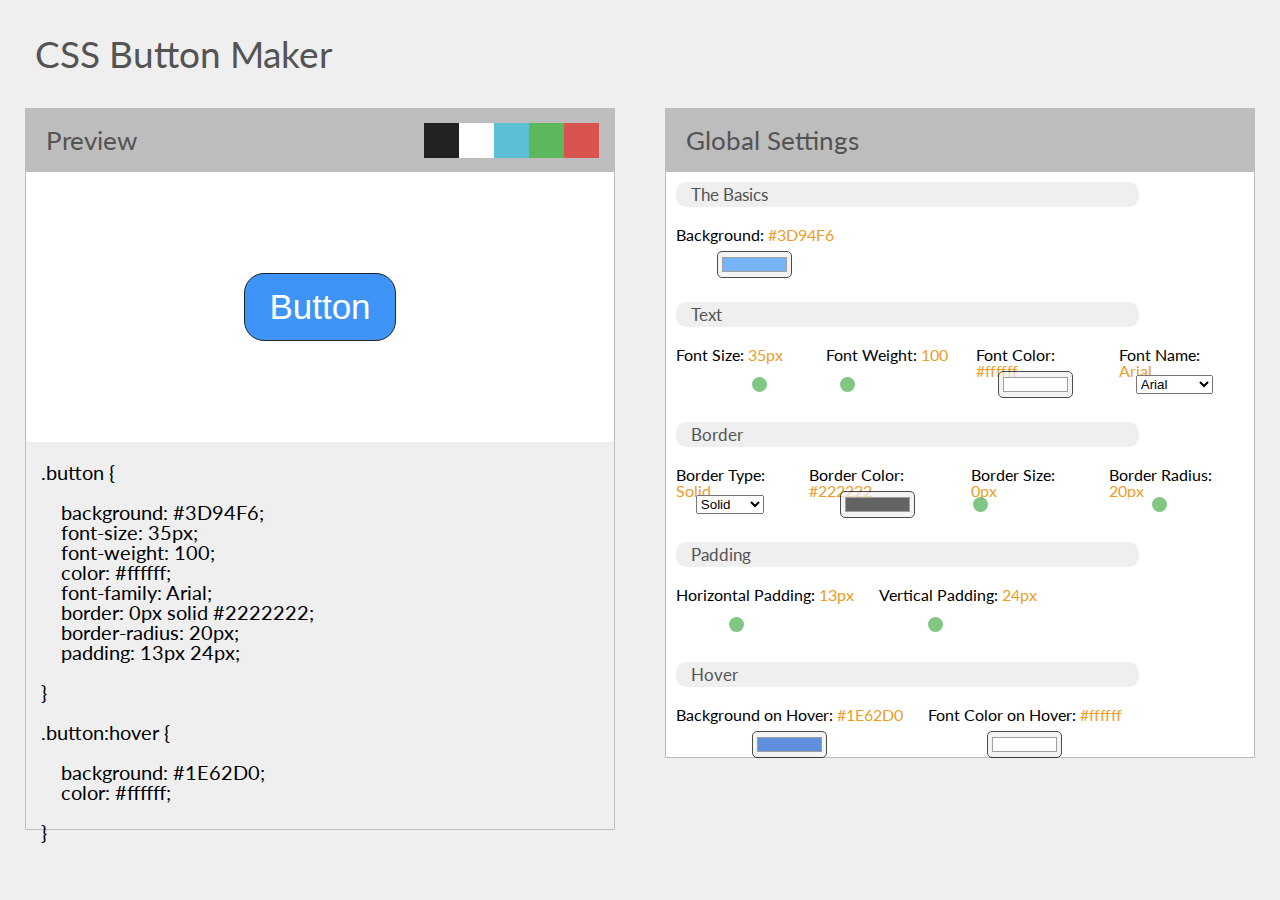
==== index.html @ 44beaee7 "Commit message" ====
<!DOCTYPE html>
<html>

<head>
    <meta charset="utf-8" />
    <meta http-equiv="X-UA-Compatible" content="IE=edge">
    <title>Page Title</title>
    <meta name="viewport" content="width=device-width, initial-scale=1">
    <link href="https://fonts.googleapis.com/css?family=Lato" rel="stylesheet">
    <link rel="stylesheet" type="text/css" media="screen" href="style.css" />
    <script src="main.js"></script>
</head>

<body>
    <div class="container">
        <div class="menu_box">
            <span class="menu_box__title">CSS Button Maker</span>
        </div>
        <div class="preview_box">
            <div class="title_block">
                <span class="title_block__text">Preview</span>
                <div class="title_block__bgcolor">
                    <div class="block_black bgc" id="black"></div>
                    <div class="block_white bgc" id="white"></div>
                    <div class="block_blue bgc" id="blue"></div>
                    <div class="block_green bgc" id="green"></div>
                    <div class="block_orange bgc" id="orange"></div>
                    <div class="block_red bgc" id="red"></div>
                </div>
            </div>
            <div class="show_block">
                <button class="button">Button</button>
            </div>
            <pre id="generate_css">
                <code>
.button {

    background: <span class="bg">#3D94F6;</span>
    font-size: <span class="fnts">35px;</span>
    font-weight: <span class="fntw">100;</span>
    color: <span class="fntc">#ffffff;</span>
    font-family: <span class="fntn">Arial;</span>
    border: <span class="brds">0px </span><span class="brdt">solid </span><span class="brdc">#2222222;</span>
    border-radius: <span class="brdr">20px;</span>
    padding: <span class="pdngh">13px </span><span class="pdngv">24px;</span>

}

.button:hover {

    background: <span class="bgh">#1E62D0;</span>
    color: <span class="fntch">#ffffff;</span>

}
                </code>
            </pre>
        </div>
        <div class="settings_box">
            <div class="title_block">
                <span class="title_block__text">Global Settings</span>
            </div>
            <div class="settings_block">
                <div class="settings_block__container">
                    <div class="settings_block__title"><span>The Basics</span></div>
                    <div class="settings_block__settings">
                        <div class="settings_withTitle">
                            <div class="withTitle_title">Background: <span class="titleGold">#3D94F6</span></div>
                            <div class="withTitle_element">
                                <input type="color" class="sliderColor pin" value="#3D94F6" id="background"
                                    autocomplete=off>
                            </div>
                        </div>
                    </div>
                </div>
                <div class="settings_block__container">
                    <div class="settings_block__title"><span>Text</span></div>
                    <div class="settings_block__settings">
                        <div class="settings_withTitle">
                            <div class="withTitle_title">Font Size: <span class="titleGold">35px</span></div>
                            <div class="withTitle_element">
                                <input type="range" class="slider pin" value="35" min="0" max="50" id="fontSize"
                                    autocomplete=off>
                            </div>
                        </div>
                        <div class="settings_withTitle">
                            <div class="withTitle_title">Font Weight: <span class="titleGold">100</span></div>
                            <div class="withTitle_element">
                                <input type="range" class="slider pin" value="100" min="0" max="900" step="100" id="fontWeight"
                                    autocomplete=off>
                            </div>
                        </div>
                        <div class="settings_withTitle">
                            <div class="withTitle_title">Font Color: <span class="titleGold">#ffffff</span></div>
                            <div class="withTitle_element">
                                <input type="color" class="sliderColor pin" value="#ffffff" id="fontColor" autocomplete=off>
                            </div>
                        </div>
                        <div class="settings_withTitle">
                            <div class="withTitle_title">Font Name: <span class="titleGold">Arial</span></div>
                            <div class="withTitle_element">
                                <select class="pin" id="fontName" autocomplete=off>
                                    <option value="arial">Arial</option>
                                    <option value="helvetiva">Helvetiva</option>
                                    <option value="cursive">cursive</option>
                                </select>
                            </div>
                        </div>
                    </div>
                </div>
                <div class="settings_block__container">
                    <div class="settings_block__title"><span>Border</span></div>
                    <div class="settings_block__settings">
                        <div class="settings_withTitle">
                            <div class="withTitle_title">Border Type: <span class="titleGold">Solid</span></div>
                            <div class="withTitle_element">
                                <select class="pin" id="borderType" autocomplete=off>
                                    <option value="solid">Solid</option>
                                    <option value="dotted">Dotted</option>
                                    <option value="dashed">Dashed</option>
                                    <option value="none">None</option>
                                </select>
                            </div>
                        </div>
                        <div class="settings_withTitle">
                            <div class="withTitle_title">Border Color: <span class="titleGold">#222222</span></div>
                            <div class="withTitle_element">
                                <input type="color" class="sliderColor pin" value="#222222" id="borderColor"
                                    autocomplete=off>
                            </div>
                        </div>
                        <div class="settings_withTitle">
                            <div class="withTitle_title">Border Size: <span class="titleGold">0px</span></div>
                            <div class="withTitle_element">
                                <input type="range" class="slider pin" value="0" min="0" max="20" id="borderSize"
                                    autocomplete=off>
                            </div>
                        </div>
                        <div class="settings_withTitle">
                            <div class="withTitle_title">Border Radius: <span class="titleGold">20px</span></div>
                            <div class="withTitle_element">
                                <input type="range" class="slider pin" value="20" min="0" max="50" id="borderRadius"
                                    autocomplete=off>
                            </div>
                        </div>
                    </div>
                </div>
                <div class="settings_block__container">
                    <div class="settings_block__title"><span>Padding</span></div>
                    <div class="settings_block__settings">
                        <div class="settings_withTitle">
                            <div class="withTitle_title">Horizontal Padding: <span class="titleGold">13px</span></div>
                            <div class="withTitle_element">
                                <input type="range" class="slider pin" value="13" min="0" max="40" id="horizontalPadding"
                                    autocomplete=off>
                            </div>
                        </div>
                        <div class="settings_withTitle">
                            <div class="withTitle_title">Vertical Padding: <span class="titleGold">24px</span></div>
                            <div class="withTitle_element">
                                <input type="range" class="slider pin" value="24" min="0" max="70" id="verticalPadding"
                                    autocomplete=off>
                            </div>
                        </div>
                    </div>
                </div>
                <div class="settings_block__container">
                    <div class="settings_block__title"><span>Hover</span></div>
                    <div class="settings_block__settings">
                        <div class="settings_withTitle">
                            <div class="withTitle_title">Background on Hover: <span class="titleGold">#1E62D0</span></div>
                            <div class="withTitle_element">
                                <input type="color" class="sliderColor pin" value="#1E62D0" id="backgroundColorHover"
                                    autocomplete=off>
                            </div>
                        </div>
                        <div class="settings_withTitle">
                            <div class="withTitle_title">Font Color on Hover: <span class="titleGold">#ffffff</span></div>
                            <div class="withTitle_element">
                                <input type="color" class="sliderColor pin" value="#ffffff" id="fontColorHover"
                                    autocomplete=off>
                            </div>
                        </div>
                    </div>
                </div>
            </div>
        </div>
</body>

</html>
---- style.css ----
html,
body,
div,
span,
applet,
object,
iframe,
h1,
h2,
h3,
h4,
h5,
h6,
p,
blockquote,
pre,
a,
abbr,
acronym,
address,
big,
cite,
code,
del,
dfn,
em,
img,
ins,
kbd,
q,
s,
samp,
small,
strike,
strong,
sub,
sup,
tt,
var,
b,
u,
i,
center,
dl,
dt,
dd,
ol,
ul,
li,
fieldset,
form,
label,
legend,
table,
caption,
tbody,
tfoot,
thead,
tr,
th,
td,
article,
aside,
canvas,
details,
embed,
figure,
figcaption,
footer,
header,
hgroup,
menu,
nav,
output,
ruby,
section,
summary,
time,
mark,
audio,
video {
  margin: 0;
  padding: 0;
  border: 0;
  font-size: 100%;
  font: inherit;
  vertical-align: baseline;
}

/* HTML5 display-role reset for older browsers */
article,
aside,
details,
figcaption,
figure,
footer,
header,
hgroup,
menu,
nav,
section {
  display: block;
}

body {
  line-height: 1;
}

ol,
ul {
  list-style: none;
}

blockquote,
q {
  quotes: none;
}

blockquote:before, blockquote:after {
  content: "";
  content: none;
}

q:before, q:after {
  content: "";
  content: none;
}

table {
  border-collapse: collapse;
  border-spacing: 0;
}

/*** Parameters ***/
/* ROOT VALUES */
:root {
  /* BACKGROUND */
  --btn_maker__backgroundColor: #3D94F6;
  /* FONT */
  --btn_maker__fontFamily: Arial;
  --btn_maker__fontColor: #ffffff;
  --btn_maker__fontSize: 35px;
  --btn_maker__fontWeight: 100;
  /* BORDER */
  --btn_maker__borderType: solid;
  --btn_maker__borderColor: #222222;
  --btn_maker__borderSize: 1px;
  --btn_maker__borderRadius: 20px;
  /* PADDING */
  --btn_maker__horizontalPadding: 13px;
  --btn_maker__verticalPadding: 24px;
  /* HOVER */
  --btn_maker__backgroundColorHover: #1E62D0;
  --btn_maker__fontColorHover: #ffffff;
}

/* VARIABLES */
/* BUTTON MAKER */
.button {
  background-color: var(--btn_maker__backgroundColor);
  font-family: var(--btn_maker__fontFamily);
  font-size: var(--btn_maker__fontSize);
  color: var(--btn_maker__fontColor);
  font-weight: var(--btn_maker__fontWeight);
  border: var(--btn_maker__borderSize) var(--btn_maker__borderType) var(--btn_maker__borderColor);
  border-radius: var(--btn_maker__borderRadius);
  padding: var(--btn_maker__horizontalPadding) var(--btn_maker__verticalPadding);
}

.button:hover {
  background-color: var(--btn_maker__backgroundColorHover);
  color: var(--btn_maker__fontColorHover);
  cursor: pointer;
}

/*** Parameters ***/
body {
  font-family: "Lato", sans-serif;
  background-color: #efefef;
}

.container {
  width: 100%;
  display: flex;
  flex-wrap: wrap;
  justify-content: space-around;
}
.container .menu_box {
  width: 100%;
  height: 12vh;
  display: flex;
  align-items: center;
}
.container .menu_box .menu_box__title {
  margin-left: 35px;
  font-size: 2.3rem;
  color: #545454;
}
.container .preview_box {
  width: 46%;
  height: 80vh;
  border: 1px solid #bdbdbd;
}
.container .preview_box .title_block .title_block__bgcolor {
  display: flex;
  background-color: gray;
  margin-right: 15px;
}
.container .preview_box .title_block .title_block__bgcolor .block_black {
  background-color: #222222;
  width: 35px;
  height: 35px;
  transition: 0.3s;
}
.container .preview_box .title_block .title_block__bgcolor .block_black:hover {
  background-color: #090909;
  cursor: pointer;
  transform: scale(1.1);
}
.container .preview_box .title_block .title_block__bgcolor .block_white {
  background-color: #ffffff;
  width: 35px;
  height: 35px;
  transition: 0.3s;
}
.container .preview_box .title_block .title_block__bgcolor .block_white:hover {
  background-color: #e6e6e6;
  cursor: pointer;
  transform: scale(1.1);
}
.container .preview_box .title_block .title_block__bgcolor .block_blue {
  background-color: #5bc0d5;
  width: 35px;
  height: 35px;
  transition: 0.3s;
}
.container .preview_box .title_block .title_block__bgcolor .block_blue:hover {
  background-color: #34b0c9;
  cursor: pointer;
  transform: scale(1.1);
}
.container .preview_box .title_block .title_block__bgcolor .block_green {
  background-color: #5cb85c;
  width: 35px;
  height: 35px;
  transition: 0.3s;
}
.container .preview_box .title_block .title_block__bgcolor .block_green:hover {
  background-color: #449d44;
  cursor: pointer;
  transform: scale(1.1);
}
.container .preview_box .title_block .title_block__bgcolor .block_yellow {
  background-color: #ed9c28;
  width: 35px;
  height: 35px;
  transition: 0.3s;
}
.container .preview_box .title_block .title_block__bgcolor .block_yellow:hover {
  background-color: #d18211;
  cursor: pointer;
  transform: scale(1.1);
}
.container .preview_box .title_block .title_block__bgcolor .block_red {
  background-color: #d9534f;
  width: 35px;
  height: 35px;
  transition: 0.3s;
}
.container .preview_box .title_block .title_block__bgcolor .block_red:hover {
  background-color: #c9302c;
  cursor: pointer;
  transform: scale(1.1);
}
.container .preview_box .show_block {
  width: 100%;
  height: 30vh;
  background-color: #ffffff;
  display: flex;
  align-items: center;
  justify-content: center;
}
.container .preview_box pre {
  width: 100%;
  height: 43vh;
  font-size: 20px;
  margin-left: 15px;
}
.container .settings_box {
  width: 46%;
  height: 72vh;
  border: 1px solid #bdbdbd;
  background-color: white;
}
.container .settings_box .settings_block {
  width: 100%;
  display: flex;
  flex-wrap: wrap;
}
.container .settings_box .settings_block .settings_block__container {
  width: 100%;
  display: flex;
  justify-content: center;
  align-items: flex-start;
  flex-wrap: wrap;
  flex-direction: column;
  margin-left: 10px;
  margin-bottom: 15px;
}
.container .settings_box .settings_block .settings_block__container .settings_block__title {
  width: 80%;
  height: 25px;
  text-align: left;
  background: #efefef;
  font-size: 17px;
  margin: 10px 0 20px 0;
  color: #545454;
  border-radius: 10px;
  display: flex;
  align-items: center;
}
.container .settings_box .settings_block .settings_block__container .settings_block__title span {
  margin-left: 15px;
}
.container .settings_box .settings_block .settings_block__container .settings_block__settings {
  display: flex;
}
.container .settings_box .settings_block .settings_block__container .settings_block__settings .settings_withTitle {
  height: 50px;
  margin-right: 25px;
}
.container .settings_box .settings_block .settings_block__container .settings_block__settings .settings_withTitle .withTitle_title {
  height: 50%;
  width: 100%;
  text-align: left;
}
.container .settings_box .settings_block .settings_block__container .settings_block__settings .settings_withTitle .withTitle_title .titleGold {
  color: #ed9c28;
}
.container .settings_box .settings_block .settings_block__container .settings_block__settings .settings_withTitle .withTitle_element {
  height: 50%;
  width: 100%;
  display: flex;
  text-align: left;
  justify-items: flex-end;
  align-items: center;
}
.container .settings_box .settings_block .settings_block__container:last-child {
  border: none;
}

.title_block {
  height: 7vh;
  background-color: #bdbdbd;
  display: flex;
  align-items: center;
  justify-content: space-between;
}
.title_block .title_block__text {
  color: #545454;
  font-size: 1.6rem;
  margin-left: 20px;
}

.slider, .sliderColor {
  -webkit-appearance: none;
  border-radius: 5px;
  outline: none;
  opacity: 0.7;
  width: 100%;
  -webkit-transition: 0.2s;
  transition: opacity 0.2s;
}

.slider::-webkit-slider-thumb, .sliderColor::-webkit-slider-thumb {
  -webkit-appearance: none;
  appearance: none;
  width: 15px;
  height: 15px;
  border-radius: 50%;
  background: #4CAF50;
  cursor: pointer;
}

.slider::-moz-range-thumb, .sliderColor::-moz-range-thumb {
  width: 20px;
  height: 20px;
  border-radius: 50%;
  background: #4CAF50;
  cursor: pointer;
}

input[type=range]::-moz-focus-outer {
  border: 0;
}

.sliderColor {
  width: 75px;
  margin: 0 auto;
}

select {
  margin: 0 auto;
}

textarea {
  position: absolute;
  left: -100%;
}

/*# sourceMappingURL=style.css.map */
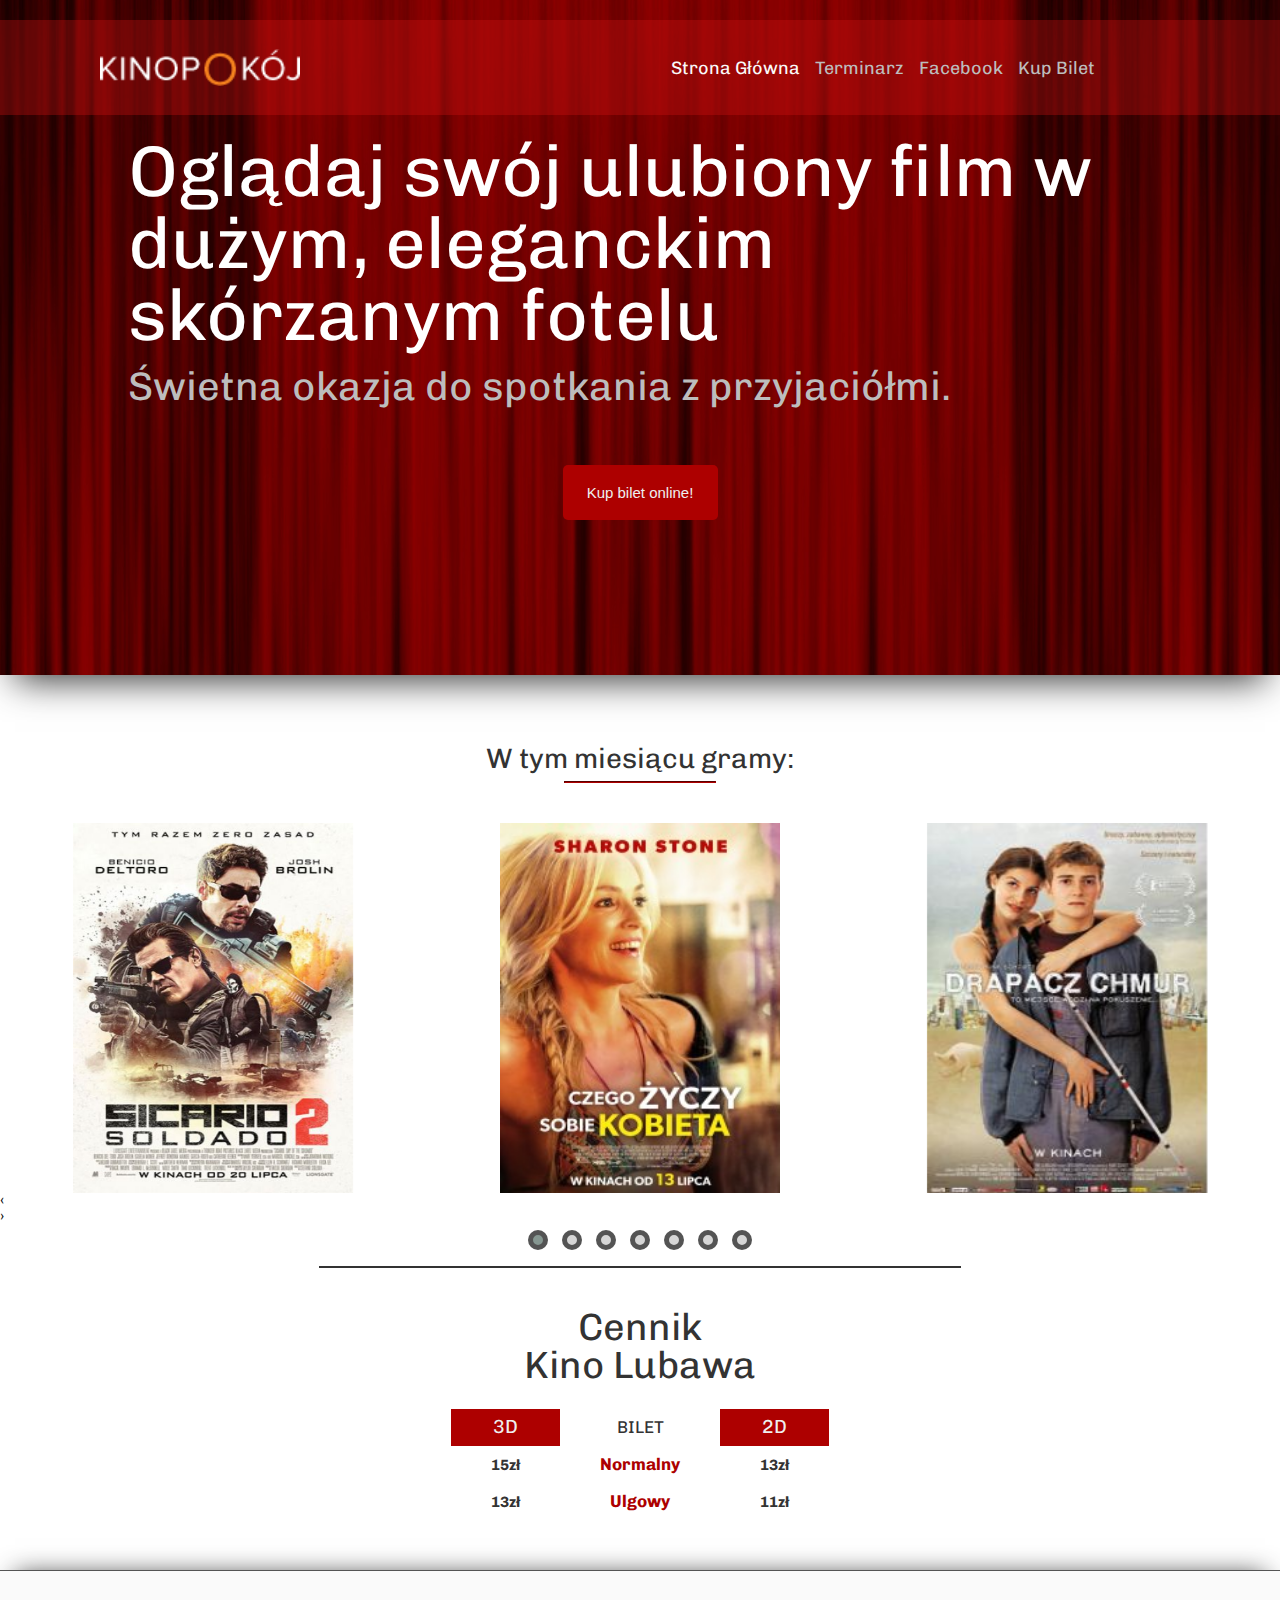
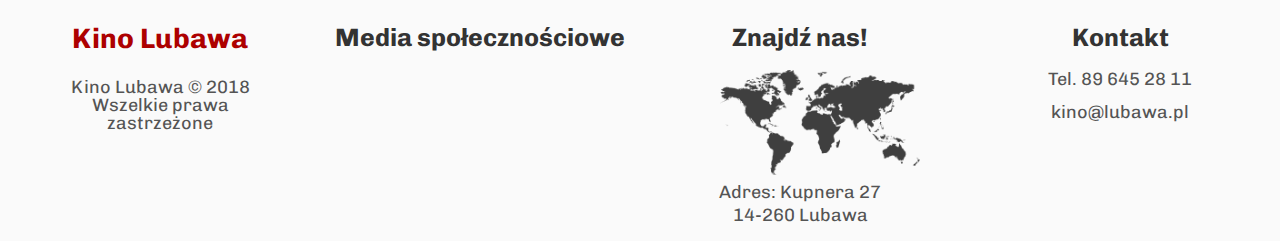
==== commit f62b3dc2: "Message" ====
--- a/index.html
+++ b/index.html
@@ -4,186 +4,120 @@
 <head>
     <meta charset="utf-8" />
     <meta http-equiv="X-UA-Compatible" content="IE=edge">
-    <title>Page Title</title>
+    <title>Kino Lubawa</title>
     <meta name="viewport" content="width=device-width, initial-scale=1">
-    <link href="https://fonts.googleapis.com/css?family=Lato" rel="stylesheet">
     <link rel="stylesheet" type="text/css" media="screen" href="style.css" />
-    <script src="main.js"></script>
+    <link rel="stylesheet" href="https://use.fontawesome.com/releases/v5.2.0/css/all.css" integrity="sha384-hWVjflwFxL6sNzntih27bfxkr27PmbbK/iSvJ+a4+0owXq79v+lsFkW54bOGbiDQ"
+        crossorigin="anonymous">
+    <link href="https://fonts.googleapis.com/css?family=Chivo" rel="stylesheet">
+    <link rel="stylesheet" href="css/owl.carousel.css">
+    <link rel="stylesheet" href="css/owl.theme.default.css">
 </head>
 
 <body>
-    <div class="container">
-        <div class="menu_box">
-            <span class="menu_box__title">CSS Button Maker</span>
-        </div>
-        <div class="preview_box">
-            <div class="title_block">
-                <span class="title_block__text">Preview</span>
-                <div class="title_block__bgcolor">
-                    <div class="block_black bgc" id="black"></div>
-                    <div class="block_white bgc" id="white"></div>
-                    <div class="block_blue bgc" id="blue"></div>
-                    <div class="block_green bgc" id="green"></div>
-                    <div class="block_orange bgc" id="orange"></div>
-                    <div class="block_red bgc" id="red"></div>
-                </div>
-            </div>
-            <div class="show_block">
-                <button class="button">Button</button>
-            </div>
-            <pre id="generate_css">
-                <code>
-.button {
-
-    background: <span class="bg">#3D94F6;</span>
-    font-size: <span class="fnts">35px;</span>
-    font-weight: <span class="fntw">100;</span>
-    color: <span class="fntc">#ffffff;</span>
-    font-family: <span class="fntn">Arial;</span>
-    border: <span class="brds">0px </span><span class="brdt">solid </span><span class="brdc">#2222222;</span>
-    border-radius: <span class="brdr">20px;</span>
-    padding: <span class="pdngh">13px </span><span class="pdngv">24px;</span>
-
-}
-
-.button:hover {
-
-    background: <span class="bgh">#1E62D0;</span>
-    color: <span class="fntch">#ffffff;</span>
-
-}
-                </code>
-            </pre>
-        </div>
-        <div class="settings_box">
-            <div class="title_block">
-                <span class="title_block__text">Global Settings</span>
-            </div>
-            <div class="settings_block">
-                <div class="settings_block__container">
-                    <div class="settings_block__title"><span>The Basics</span></div>
-                    <div class="settings_block__settings">
-                        <div class="settings_withTitle">
-                            <div class="withTitle_title">Background: <span class="titleGold">#3D94F6</span></div>
-                            <div class="withTitle_element">
-                                <input type="color" class="sliderColor pin" value="#3D94F6" id="background"
-                                    autocomplete=off>
-                            </div>
-                        </div>
-                    </div>
-                </div>
-                <div class="settings_block__container">
-                    <div class="settings_block__title"><span>Text</span></div>
-                    <div class="settings_block__settings">
-                        <div class="settings_withTitle">
-                            <div class="withTitle_title">Font Size: <span class="titleGold">35px</span></div>
-                            <div class="withTitle_element">
-                                <input type="range" class="slider pin" value="35" min="0" max="50" id="fontSize"
-                                    autocomplete=off>
-                            </div>
-                        </div>
-                        <div class="settings_withTitle">
-                            <div class="withTitle_title">Font Weight: <span class="titleGold">100</span></div>
-                            <div class="withTitle_element">
-                                <input type="range" class="slider pin" value="100" min="0" max="900" step="100" id="fontWeight"
-                                    autocomplete=off>
-                            </div>
-                        </div>
-                        <div class="settings_withTitle">
-                            <div class="withTitle_title">Font Color: <span class="titleGold">#ffffff</span></div>
-                            <div class="withTitle_element">
-                                <input type="color" class="sliderColor pin" value="#ffffff" id="fontColor" autocomplete=off>
-                            </div>
-                        </div>
-                        <div class="settings_withTitle">
-                            <div class="withTitle_title">Font Name: <span class="titleGold">Arial</span></div>
-                            <div class="withTitle_element">
-                                <select class="pin" id="fontName" autocomplete=off>
-                                    <option value="arial">Arial</option>
-                                    <option value="helvetiva">Helvetiva</option>
-                                    <option value="cursive">cursive</option>
-                                </select>
-                            </div>
-                        </div>
-                    </div>
-                </div>
-                <div class="settings_block__container">
-                    <div class="settings_block__title"><span>Border</span></div>
-                    <div class="settings_block__settings">
-                        <div class="settings_withTitle">
-                            <div class="withTitle_title">Border Type: <span class="titleGold">Solid</span></div>
-                            <div class="withTitle_element">
-                                <select class="pin" id="borderType" autocomplete=off>
-                                    <option value="solid">Solid</option>
-                                    <option value="dotted">Dotted</option>
-                                    <option value="dashed">Dashed</option>
-                                    <option value="none">None</option>
-                                </select>
-                            </div>
-                        </div>
-                        <div class="settings_withTitle">
-                            <div class="withTitle_title">Border Color: <span class="titleGold">#222222</span></div>
-                            <div class="withTitle_element">
-                                <input type="color" class="sliderColor pin" value="#222222" id="borderColor"
-                                    autocomplete=off>
-                            </div>
-                        </div>
-                        <div class="settings_withTitle">
-                            <div class="withTitle_title">Border Size: <span class="titleGold">0px</span></div>
-                            <div class="withTitle_element">
-                                <input type="range" class="slider pin" value="0" min="0" max="20" id="borderSize"
-                                    autocomplete=off>
-                            </div>
-                        </div>
-                        <div class="settings_withTitle">
-                            <div class="withTitle_title">Border Radius: <span class="titleGold">20px</span></div>
-                            <div class="withTitle_element">
-                                <input type="range" class="slider pin" value="20" min="0" max="50" id="borderRadius"
-                                    autocomplete=off>
-                            </div>
-                        </div>
-                    </div>
-                </div>
-                <div class="settings_block__container">
-                    <div class="settings_block__title"><span>Padding</span></div>
-                    <div class="settings_block__settings">
-                        <div class="settings_withTitle">
-                            <div class="withTitle_title">Horizontal Padding: <span class="titleGold">13px</span></div>
-                            <div class="withTitle_element">
-                                <input type="range" class="slider pin" value="13" min="0" max="40" id="horizontalPadding"
-                                    autocomplete=off>
-                            </div>
-                        </div>
-                        <div class="settings_withTitle">
-                            <div class="withTitle_title">Vertical Padding: <span class="titleGold">24px</span></div>
-                            <div class="withTitle_element">
-                                <input type="range" class="slider pin" value="24" min="0" max="70" id="verticalPadding"
-                                    autocomplete=off>
-                            </div>
-                        </div>
-                    </div>
-                </div>
-                <div class="settings_block__container">
-                    <div class="settings_block__title"><span>Hover</span></div>
-                    <div class="settings_block__settings">
-                        <div class="settings_withTitle">
-                            <div class="withTitle_title">Background on Hover: <span class="titleGold">#1E62D0</span></div>
-                            <div class="withTitle_element">
-                                <input type="color" class="sliderColor pin" value="#1E62D0" id="backgroundColorHover"
-                                    autocomplete=off>
-                            </div>
-                        </div>
-                        <div class="settings_withTitle">
-                            <div class="withTitle_title">Font Color on Hover: <span class="titleGold">#ffffff</span></div>
-                            <div class="withTitle_element">
-                                <input type="color" class="sliderColor pin" value="#ffffff" id="fontColorHover"
-                                    autocomplete=off>
-                            </div>
-                        </div>
-                    </div>
+    <div class="main_container bottom">
+        <div class="menu_cont">
+            <div class="menu_element">
+                <img src="kinopokoj.png" class="img">
+                <div class="menu">
+                    <a href="http://127.0.0.1:5500/index.html" class="active">Strona Główna</a>
+                    <a href="http://127.0.0.1:5500/terminarz.html">Terminarz</a>
+                    <a href="#" class="secondmenu">Facebook</a>
+                    <a href="#" class="secondmenu">Kup Bilet</a>
+                    <a href="#" class="icon">
+                        <i class="fa fa-bars"></i>
+                    </a>
                 </div>
             </div>
         </div>
+        <div class="title_cont">
+            <span class="text_large">Oglądaj swój ulubiony film w dużym, eleganckim skórzanym fotelu</span>
+            <span class="text">Świetna okazja do spotkania z przyjaciółmi.</span>
+        </div>
+        <div class="btn_cont">
+            <button class="btn">Kup bilet online!</button>
+        </div>
+    </div>
+
+    <div class="info_container">
+        <div class="text_cont">
+            <span class="text">W tym miesiącu gramy:</span>
+            <hr>
+        </div>
+
+        <div class="image_cont">
+            <div class="owl-carousel owl-theme" id="main_slider">
+                <img src="img/czego_zyczy_sobie_kobieta.jpg" class="slider_img" alt="Czego życzy sobie kobieta">
+                <img src="img/drapacz_chmur.jpg" class="slider_img" alt="Drapacz chmur">
+                <img src="img/iniemamocni.jpg" class="slider_img" alt="Iniemamocni">
+                <img src="img/kuba_guzik.jpg" class="slider_img" alt="Kuba Guzik">
+                <img src="img/odnajde_cie.jpg" class="slider_img" alt="Odnajdę Cie">
+                <img src="img/samson.jpg" class="slider_img" alt="Samson">
+                <img src="img/soldado.jpg" class="slider_img" alt="Soldadoo">
+            </div>
+            <hr>
+        </div>
+        <div class="cost_cont">
+            <span class="const_title">Cennik</span>
+            <span class="const_title">Kino Lubawa</span>
+            <table>
+                <tr>
+                    <td class="type">3D</td>
+                    <td class="title">Bilet</td>
+                    <td class="type">2D</td>
+                </tr>
+                <tr>
+                    <td class="cost">15zł</td>
+                    <td class="name">Normalny</td>
+                    <td class="cost">13zł</td>
+                </tr>
+                <tr>
+                    <td class="cost">13zł</td>
+                    <td class="name">Ulgowy</td>
+                    <td class="cost">11zł</td>
+                </tr>
+            </table>
+        </div>
+    </div>
+    <div class="footer top">
+        <div class="element">
+            <span class="element_title_main">Kino Lubawa</span>
+            <span class="element_text">Kino Lubawa &copy; 2018 Wszelkie prawa zastrzeżone</span>
+        </div>
+        <div class="element">
+            <span class="element_title">Media społecznościowe</span>
+            <div class="social_icon">
+                <i class="fab fa-facebook-square iconFooter"></i>
+                <i class="fab fa-twitter iconFooter"></i>
+                <i class="fab fa-instagram iconFooter"></i>
+                <i class="fab fa-google-plus-g iconFooter"></i>
+            </div>
+        </div>
+        <div class="element">
+            <span class="element_title">Znajdź nas!</span>
+            <div class="element_image">
+                <img src="img/map.png" class="img">
+            </div>
+            <span class="element_text">Adres: Kupnera 27</span>
+            <span class="element_text">14-260 Lubawa</span>
+        </div>
+        <div class="element">
+            <span class="element_title">Kontakt</span>
+            <div class="contact_cont">
+                <div class="contact_elem">
+                    <i class="far fa-envelope"></i>
+                    <span class="element_text">Tel. 89 645 28 11</span>
+                </div>
+                <div class="contact_elem">
+                    <i class="fas fa-phone"></i>
+                    <span class="element_text">kino@lubawa.pl</span>
+                </div>
+            </div>
+        </div>
+    </div>
+    <script src="https://ajax.googleapis.com/ajax/libs/jquery/3.3.1/jquery.min.js"></script>
+    <script src="js/owl.carousel.js"></script>
+    <script src="main.js"></script>
 </body>
 
 </html>--- a/style.css
+++ b/style.css
@@ -1,3 +1,4 @@
+/* ########## PARTIALS ########## */
 html,
 body,
 div,
@@ -132,280 +133,2288 @@
 }
 
 /*** Parameters ***/
-/* ROOT VALUES */
-:root {
-  /* BACKGROUND */
-  --btn_maker__backgroundColor: #3D94F6;
-  /* FONT */
-  --btn_maker__fontFamily: Arial;
-  --btn_maker__fontColor: #ffffff;
-  --btn_maker__fontSize: 35px;
-  --btn_maker__fontWeight: 100;
-  /* BORDER */
-  --btn_maker__borderType: solid;
-  --btn_maker__borderColor: #222222;
-  --btn_maker__borderSize: 1px;
-  --btn_maker__borderRadius: 20px;
-  /* PADDING */
-  --btn_maker__horizontalPadding: 13px;
-  --btn_maker__verticalPadding: 24px;
-  /* HOVER */
-  --btn_maker__backgroundColorHover: #1E62D0;
-  --btn_maker__fontColorHover: #ffffff;
-}
-
-/* VARIABLES */
-/* BUTTON MAKER */
-.button {
-  background-color: var(--btn_maker__backgroundColor);
-  font-family: var(--btn_maker__fontFamily);
-  font-size: var(--btn_maker__fontSize);
-  color: var(--btn_maker__fontColor);
-  font-weight: var(--btn_maker__fontWeight);
-  border: var(--btn_maker__borderSize) var(--btn_maker__borderType) var(--btn_maker__borderColor);
-  border-radius: var(--btn_maker__borderRadius);
-  padding: var(--btn_maker__horizontalPadding) var(--btn_maker__verticalPadding);
-}
-
-.button:hover {
-  background-color: var(--btn_maker__backgroundColorHover);
-  color: var(--btn_maker__fontColorHover);
-  cursor: pointer;
-}
-
-/*** Parameters ***/
-body {
-  font-family: "Lato", sans-serif;
-  background-color: #efefef;
-}
-
-.container {
+/* ########## PAGES ########## */
+.main_container {
+  background: url("bg.png") no-repeat center top;
   width: 100%;
+  height: 75vh;
+  display: flex;
+  flex-direction: column;
+  box-shadow: 0 0, 0 -10px #AD0000 outset, 0 0, 0 0;
+}
+.main_container .menu_cont {
+  height: 15vh;
+  display: flex;
+  justify-content: center;
+}
+.main_container .menu_cont .menu_element {
+  background-color: rgba(223, 20, 20, 0.3);
+  width: 100%;
+  height: 70%;
+  margin: auto;
+  display: flex;
+  align-items: center;
+  justify-content: space-between;
+}
+.main_container .menu_cont .menu_element .img {
+  width: 200px;
+  margin-left: 100px;
+}
+.main_container .menu_cont .menu_element .menu {
+  margin-right: 170px;
   display: flex;
   flex-wrap: wrap;
-  justify-content: space-around;
-}
-.container .menu_box {
-  width: 100%;
-  height: 12vh;
-  display: flex;
-  align-items: center;
-}
-.container .menu_box .menu_box__title {
-  margin-left: 35px;
-  font-size: 2.3rem;
-  color: #545454;
-}
-.container .preview_box {
-  width: 46%;
-  height: 80vh;
-  border: 1px solid #bdbdbd;
-}
-.container .preview_box .title_block .title_block__bgcolor {
-  display: flex;
-  background-color: gray;
-  margin-right: 15px;
-}
-.container .preview_box .title_block .title_block__bgcolor .block_black {
-  background-color: #222222;
-  width: 35px;
-  height: 35px;
-  transition: 0.3s;
-}
-.container .preview_box .title_block .title_block__bgcolor .block_black:hover {
-  background-color: #090909;
-  cursor: pointer;
-  transform: scale(1.1);
-}
-.container .preview_box .title_block .title_block__bgcolor .block_white {
-  background-color: #ffffff;
-  width: 35px;
-  height: 35px;
-  transition: 0.3s;
-}
-.container .preview_box .title_block .title_block__bgcolor .block_white:hover {
-  background-color: #e6e6e6;
-  cursor: pointer;
-  transform: scale(1.1);
-}
-.container .preview_box .title_block .title_block__bgcolor .block_blue {
-  background-color: #5bc0d5;
-  width: 35px;
-  height: 35px;
-  transition: 0.3s;
-}
-.container .preview_box .title_block .title_block__bgcolor .block_blue:hover {
-  background-color: #34b0c9;
-  cursor: pointer;
-  transform: scale(1.1);
-}
-.container .preview_box .title_block .title_block__bgcolor .block_green {
-  background-color: #5cb85c;
-  width: 35px;
-  height: 35px;
-  transition: 0.3s;
-}
-.container .preview_box .title_block .title_block__bgcolor .block_green:hover {
-  background-color: #449d44;
-  cursor: pointer;
-  transform: scale(1.1);
-}
-.container .preview_box .title_block .title_block__bgcolor .block_yellow {
-  background-color: #ed9c28;
-  width: 35px;
-  height: 35px;
-  transition: 0.3s;
-}
-.container .preview_box .title_block .title_block__bgcolor .block_yellow:hover {
-  background-color: #d18211;
-  cursor: pointer;
-  transform: scale(1.1);
-}
-.container .preview_box .title_block .title_block__bgcolor .block_red {
-  background-color: #d9534f;
-  width: 35px;
-  height: 35px;
-  transition: 0.3s;
-}
-.container .preview_box .title_block .title_block__bgcolor .block_red:hover {
-  background-color: #c9302c;
-  cursor: pointer;
-  transform: scale(1.1);
-}
-.container .preview_box .show_block {
-  width: 100%;
-  height: 30vh;
-  background-color: #ffffff;
-  display: flex;
   align-items: center;
   justify-content: center;
 }
-.container .preview_box pre {
+.main_container .menu_cont .menu_element .menu a {
+  text-decoration: none;
+  margin-right: 15px;
+  font-size: 18px;
+  color: #bdbdbd;
+}
+.main_container .menu_cont .menu_element .menu .active {
+  color: #fafafa;
+}
+.main_container .menu_cont .menu_element .menu a:last-child {
+  margin-right: 0px;
+}
+.main_container .menu_cont .menu_element .menu .icon {
+  display: none;
+}
+.main_container .title_cont {
+  height: 30vh;
+  display: flex;
+  flex-direction: column;
+  justify-content: center;
+  align-items: center;
+}
+.main_container .title_cont .text {
+  font-size: 40px;
+  color: #bdbdbd;
+  width: 80%;
+  margin-top: 15px;
+}
+.main_container .title_cont .text_large {
+  font-size: 4.5em;
+  color: #ffffff;
+  width: 80%;
+}
+.main_container .btn_cont {
+  height: 30vh;
+  display: flex;
+  justify-content: center;
+}
+.main_container .btn_cont .btn {
+  width: 155px;
+  height: 55px;
+  display: inline-block;
+  border-radius: 5px;
+  background: #AD0000;
+  font-size: 15px;
+  color: #efefef;
+  border: none;
+  margin-top: 60px;
+}
+.main_container .image_cont_category .owl-carousel {
+  position: absolute;
+  top: -50px;
+}
+
+body {
+  font-family: "Chivo", sans-serif;
+}
+
+.info_container {
+  margin-top: 55px;
   width: 100%;
-  height: 43vh;
-  font-size: 20px;
+  display: flex;
+  justify-content: center;
+  align-items: center;
+  flex-direction: column;
+}
+.info_container .text_cont {
+  display: flex;
+  justify-content: center;
+  align-items: center;
+  flex-direction: column;
+}
+.info_container .text_cont .text {
+  font-size: 28px;
+  color: #333333;
+  margin-top: 15px;
+  text-align: center;
+}
+.info_container .text_cont hr {
+  width: 150px;
+  border-color: #AD0000;
+  margin-bottom: 40px;
+}
+.info_container .image_cont {
+  width: 100%;
+}
+.info_container .image_cont hr {
+  width: 50%;
+  border: 0.5px solid #333333;
+  margin-bottom: 40px;
+}
+
+.cost_cont {
+  display: flex;
+  flex-direction: column;
+  justify-content: center;
+  align-items: center;
+}
+.cost_cont .const_title {
+  font-size: 38px;
+  color: #333333;
+}
+.cost_cont table {
+  margin-top: 25px;
+  margin-bottom: 50px;
+}
+.cost_cont td {
+  padding: 10px 40px;
+  text-align: center;
+}
+.cost_cont .type {
+  background-color: #AD0000;
+  font-size: 19px;
+  color: #efefef;
+  padding: 0;
+}
+.cost_cont .title {
+  text-transform: uppercase;
+  font-size: 17px;
+  color: #333333;
+}
+.cost_cont .cost {
+  font-size: 15px;
+  color: #333333;
+  font-weight: bold;
+}
+.cost_cont .name {
+  font-size: 17px;
+  color: #AD0000;
+  font-weight: bold;
+}
+
+.owl-item img {
+  width: 280px;
+  height: 370px;
+}
+
+.owl-dot span {
+  border-radius: 100%;
+  border: 5px solid #545454;
+  margin-right: 5px;
+  display: inline-block;
+}
+
+.owl-dot .active span {
+  border-radius: 100%;
+  border: 5px solid #545454;
+  margin-right: 5px;
+  display: inline-block;
+}
+
+.top {
+  box-shadow: 0px -10px 25px -15px #333333;
+}
+
+.bottom {
+  box-shadow: 0px 20px 35px -15px #333333;
+}
+
+.left {
+  box-shadow: -15px 0px 10px -15px #333333;
+}
+
+.right {
+  box-shadow: 15px 0px 10px -15px #333333;
+}
+
+.social_icon .iconFooter:hover {
+  border-bottom: 1px solid #545454;
+}
+
+.timetable_box {
+  width: 100%;
+  height: 82vh;
+}
+.timetable_box .timetable_container {
+  background: url("bg.png") no-repeat center top;
+  width: 100%;
+  height: 75vh;
+  display: flex;
+  flex-direction: column;
+  box-shadow: 0 0, 0 -10px #AD0000 outset, 0 0, 0 0;
+}
+.timetable_box .timetable_container .menu_cont {
+  height: 15vh;
+  display: flex;
+  justify-content: center;
+}
+.timetable_box .timetable_container .menu_cont .menu_element {
+  background-color: rgba(223, 20, 20, 0.3);
+  width: 100%;
+  height: 70%;
+  margin: auto;
+  display: flex;
+  align-items: center;
+  justify-content: space-between;
+}
+.timetable_box .timetable_container .menu_cont .menu_element .img {
+  width: 200px;
+  margin-left: 100px;
+}
+.timetable_box .timetable_container .menu_cont .menu_element .menu {
+  margin-right: 170px;
+  display: flex;
+  flex-wrap: wrap;
+  align-items: center;
+  justify-content: center;
+}
+.timetable_box .timetable_container .menu_cont .menu_element .menu a {
+  text-decoration: none;
+  margin-right: 15px;
+  font-size: 18px;
+  color: #bdbdbd;
+}
+.timetable_box .timetable_container .menu_cont .menu_element .menu .active {
+  color: #fafafa;
+}
+.timetable_box .timetable_container .menu_cont .menu_element .menu a:last-child {
+  margin-right: 0px;
+}
+.timetable_box .timetable_container .menu_cont .menu_element .menu .icon {
+  display: none;
+}
+.timetable_box .timetable_container .title_cont {
+  height: 15vh;
+  display: flex;
+  flex-direction: column;
+  justify-content: center;
+  align-self: center;
+}
+.timetable_box .timetable_container .title_cont .text_large {
+  font-size: 4.5em;
+  color: #ffffff;
+  width: 100%;
+  margin-top: 85px;
+}
+.timetable_box .timetable_container .image-categories {
+  height: 45vh;
+  display: flex;
+  justify-content: center;
+}
+.timetable_box .timetable_container .image-categories .owl-carousel {
+  width: 50%;
+}
+.timetable_box .timetable_container .image-categories .owl-carousel > div {
+  width: 100%;
+  margin: auto;
+  margin-top: 7vh;
+  left: 0;
+  right: 0;
+}
+.timetable_box .timetable_container .image-categories .owl-carousel div img {
+  width: 100%;
+  height: 45vh;
+  display: block;
+  margin: 0 auto;
+}
+.timetable_box .timetable_container .image-categories .navsy {
+  width: 100%;
+}
+.timetable_box .timetable_container .image-categories .owl-carousel .owl-prev img {
+  background: #e7e7e8;
+  border-radius: 50%;
+  position: absolute;
+  top: 260px;
+  left: 10px;
+  opacity: 0.7;
+  width: 23px;
+  height: 23px;
+  padding: 7px;
+  cursor: pointer;
+}
+.timetable_box .timetable_container .image-categories .owl-carousel .owl-next img {
+  background: #e7e7e8;
+  border-radius: 50%;
+  position: absolute;
+  top: 260px;
+  right: 10px;
+  opacity: 0.7;
+  width: 23px;
+  height: 23px;
+  padding: 7px;
+  cursor: pointer;
+}
+.timetable_box .timetable_container .image-categories .owl-carousel div .textoverlay {
+  height: 7vh;
+  background-color: rgba(97, 97, 97, 0.7);
+  width: 100%;
+  margin: auto;
+  left: 0;
+  right: 0;
+  bottom: 0;
+  position: absolute;
+  font-size: 12px;
+  color: #e0e0e0;
+  display: flex;
+  flex-direction: row;
+}
+.timetable_box .timetable_container .image-categories .info_box_text {
+  flex: 4;
+  display: flex;
+  flex-direction: column;
+}
+.timetable_box .timetable_container .image-categories .info_box_text__title {
+  flex: 1;
+  font-size: 22px;
+  color: #e0e0e0;
+  font-weight: bold;
+  display: flex;
+  align-items: center;
   margin-left: 15px;
 }
-.container .settings_box {
-  width: 46%;
-  height: 72vh;
-  border: 1px solid #bdbdbd;
-  background-color: white;
-}
-.container .settings_box .settings_block {
-  width: 100%;
-  display: flex;
-  flex-wrap: wrap;
-}
-.container .settings_box .settings_block .settings_block__container {
-  width: 100%;
+.timetable_box .timetable_container .image-categories .info_box_text__info {
+  flex: 1;
+  font-size: 17px;
+  color: #bdbdbd;
+  margin-left: 15px;
+}
+.timetable_box .timetable_container .image-categories .info_box_btn {
+  flex: 1;
+  display: flex;
+  align-items: center;
+  justify-content: center;
+}
+.timetable_box .timetable_container .image-categories .info_btn {
+  width: 80px;
+  height: 30px;
+  display: inline-block;
+  border-radius: 5px;
+  background: #AD0000;
+  font-size: 13px;
+  color: #e0e0e0;
+  border: none;
+}
+.timetable_box .timetable_container .image_cont_category .owl-carousel {
+  position: absolute;
+  top: -50px;
+}
+
+.info_timetable_container {
+  margin-top: 55px;
+  margin-left: 200px;
   display: flex;
   justify-content: center;
   align-items: flex-start;
+  flex-direction: column;
+}
+.info_timetable_container .text {
+  font-size: 5vh;
+  color: #333333;
+  margin: 15px 0 30px 100px;
+  text-align: left;
+}
+.info_timetable_container .image_cont {
+  width: 100%;
+}
+.info_timetable_container .image_cont hr {
+  width: 50%;
+  border: 0.5px solid #333333;
+  margin-bottom: 40px;
+}
+
+.elements_container {
+  width: 100%;
+  display: flex;
+  justify-content: center;
+  flex-direction: column;
+  align-items: center;
+}
+.elements_container .movie_element:last-child {
+  border: none;
+  margin-bottom: 50px;
+}
+.elements_container .movie_element {
+  width: 70%;
+  height: 220px;
+  display: flex;
+  border-bottom: 1px solid black;
+}
+.elements_container .movie_element .movie_element__info_container {
+  flex: 1.1;
+  display: flex;
+}
+.elements_container .movie_element .movie_element__info_container .info_container__image {
+  flex: 1;
+  display: flex;
+  justify-content: flex-end;
+  align-items: center;
+}
+.elements_container .movie_element .movie_element__info_container .info_container__image .info_img {
+  width: 140px;
+  height: 200px;
+}
+.elements_container .movie_element .movie_element__info_container .info_container__text {
+  flex: 2;
+  display: flex;
+  flex-direction: column;
+  justify-content: center;
+}
+.elements_container .movie_element .movie_element__info_container .info_container__text .info_container__el_title {
+  color: #333333;
+  font-size: 23px;
+  margin-left: 6px;
+  font-weight: bold;
+}
+.elements_container .movie_element .movie_element__info_container .info_container__text .info_container__el_text {
+  font-size: 16px;
+  color: #545454;
+  margin: 12px 0 0 6px;
+}
+.elements_container .movie_element .movie_element__box_container {
+  flex: 1;
+  height: 80%;
+  display: flex;
+  justify-content: flex-start;
   flex-wrap: wrap;
+  align-items: center;
+  align-self: center;
+}
+.elements_container .movie_element .movie_element__box_container .box_container__box {
+  margin-right: 15px;
+  width: 80px;
+  height: 70px;
+  border: 2px solid #333333;
+  background-color: #efefef;
+  border-radius: 7px;
+  overflow: hidden;
+}
+.elements_container .movie_element .movie_element__box_container .box_container__box .box_title {
+  height: 25px;
+  background-color: rgba(84, 84, 84, 0.6);
+  font-size: 18px;
+  color: #e0e0e0;
+  display: flex;
+  justify-content: center;
+  align-items: center;
+}
+.elements_container .movie_element .movie_element__box_container .box_container__box .box_hour {
+  height: 25px;
+  display: flex;
+  justify-content: center;
+  align-items: flex-end;
+  font-size: 18px;
+  color: #333333;
+  font-weight: bold;
+}
+.elements_container .movie_element .movie_element__box_container .box_container__box .box_day {
+  height: 20px;
+  display: flex;
+  justify-content: center;
+  align-items: center;
+  font-size: 13px;
+}
+
+/* ########## LAYOUT ########## */
+.footer {
+  width: 100%;
+  height: 270px;
+  display: flex;
+  justify-content: center;
+  align-items: center;
+  flex-wrap: wrap;
+  background-color: #fafafa;
+  border-top: 1px solid #545454;
+}
+.footer .element {
+  flex: 25%;
+  height: 60%;
+  text-align: center;
+  display: flex;
   flex-direction: column;
-  margin-left: 10px;
+  align-items: center;
+  justify-content: flex-start;
+}
+.footer .element .element_title {
+  font-size: 25px;
+  color: #333333;
+  font-weight: bold;
+  margin-bottom: 20px;
+}
+.footer .element .element_title_main {
+  font-size: 28px;
+  color: #AD0000;
+  font-weight: bold;
+  margin-bottom: 20px;
+}
+.footer .element .element_text {
+  font-size: 18px;
+  color: #545454;
+  width: 60%;
+  margin-top: 5px;
+}
+.footer .element .element_image {
+  width: 50%;
+}
+.footer .element .element_image .img {
+  width: 200px;
+}
+.footer .element .social_icon {
+  display: flex;
+}
+.footer .element .social_icon i {
+  font-size: 18px;
+  color: #545454;
+  padding: 5px;
+  cursor: pointer;
+}
+.footer .element .contact_cont .contact_elem {
+  font-size: 18px;
+  color: #545454;
   margin-bottom: 15px;
 }
-.container .settings_box .settings_block .settings_block__container .settings_block__title {
-  width: 80%;
-  height: 25px;
-  text-align: left;
-  background: #efefef;
-  font-size: 17px;
-  margin: 10px 0 20px 0;
-  color: #545454;
-  border-radius: 10px;
-  display: flex;
-  align-items: center;
-}
-.container .settings_box .settings_block .settings_block__container .settings_block__title span {
-  margin-left: 15px;
-}
-.container .settings_box .settings_block .settings_block__container .settings_block__settings {
-  display: flex;
-}
-.container .settings_box .settings_block .settings_block__container .settings_block__settings .settings_withTitle {
-  height: 50px;
-  margin-right: 25px;
-}
-.container .settings_box .settings_block .settings_block__container .settings_block__settings .settings_withTitle .withTitle_title {
-  height: 50%;
-  width: 100%;
-  text-align: left;
-}
-.container .settings_box .settings_block .settings_block__container .settings_block__settings .settings_withTitle .withTitle_title .titleGold {
-  color: #ed9c28;
-}
-.container .settings_box .settings_block .settings_block__container .settings_block__settings .settings_withTitle .withTitle_element {
-  height: 50%;
-  width: 100%;
-  display: flex;
-  text-align: left;
-  justify-items: flex-end;
-  align-items: center;
-}
-.container .settings_box .settings_block .settings_block__container:last-child {
-  border: none;
-}
-
-.title_block {
-  height: 7vh;
-  background-color: #bdbdbd;
-  display: flex;
-  align-items: center;
-  justify-content: space-between;
-}
-.title_block .title_block__text {
-  color: #545454;
-  font-size: 1.6rem;
-  margin-left: 20px;
-}
-
-.slider, .sliderColor {
-  -webkit-appearance: none;
-  border-radius: 5px;
-  outline: none;
-  opacity: 0.7;
-  width: 100%;
-  -webkit-transition: 0.2s;
-  transition: opacity 0.2s;
-}
-
-.slider::-webkit-slider-thumb, .sliderColor::-webkit-slider-thumb {
-  -webkit-appearance: none;
-  appearance: none;
-  width: 15px;
-  height: 15px;
-  border-radius: 50%;
-  background: #4CAF50;
-  cursor: pointer;
-}
-
-.slider::-moz-range-thumb, .sliderColor::-moz-range-thumb {
-  width: 20px;
-  height: 20px;
-  border-radius: 50%;
-  background: #4CAF50;
-  cursor: pointer;
-}
-
-input[type=range]::-moz-focus-outer {
+.footer .element .contact_cont .contact_elem:last-child {
+  margin-bottom: 0px;
+}
+
+html,
+body,
+div,
+span,
+applet,
+object,
+iframe,
+h1,
+h2,
+h3,
+h4,
+h5,
+h6,
+p,
+blockquote,
+pre,
+a,
+abbr,
+acronym,
+address,
+big,
+cite,
+code,
+del,
+dfn,
+em,
+img,
+ins,
+kbd,
+q,
+s,
+samp,
+small,
+strike,
+strong,
+sub,
+sup,
+tt,
+var,
+b,
+u,
+i,
+center,
+dl,
+dt,
+dd,
+ol,
+ul,
+li,
+fieldset,
+form,
+label,
+legend,
+table,
+caption,
+tbody,
+tfoot,
+thead,
+tr,
+th,
+td,
+article,
+aside,
+canvas,
+details,
+embed,
+figure,
+figcaption,
+footer,
+header,
+hgroup,
+menu,
+nav,
+output,
+ruby,
+section,
+summary,
+time,
+mark,
+audio,
+video {
+  margin: 0;
+  padding: 0;
   border: 0;
-}
-
-.sliderColor {
-  width: 75px;
-  margin: 0 auto;
-}
-
-select {
-  margin: 0 auto;
-}
-
-textarea {
-  position: absolute;
-  left: -100%;
+  font-size: 100%;
+  font: inherit;
+  vertical-align: baseline;
+}
+
+/* HTML5 display-role reset for older browsers */
+article,
+aside,
+details,
+figcaption,
+figure,
+footer,
+header,
+hgroup,
+menu,
+nav,
+section {
+  display: block;
+}
+
+body {
+  line-height: 1;
+}
+
+ol,
+ul {
+  list-style: none;
+}
+
+blockquote,
+q {
+  quotes: none;
+}
+
+blockquote:before, blockquote:after {
+  content: "";
+  content: none;
+}
+
+q:before, q:after {
+  content: "";
+  content: none;
+}
+
+table {
+  border-collapse: collapse;
+  border-spacing: 0;
+}
+
+/*** Parameters ***/
+@media only screen and (orientation: portrait) and (max-width: 767px) {
+  .info_container .image_cont {
+    width: 100%;
+  }
+
+  .owl-item img {
+    width: 200px;
+    height: 290px;
+  }
+
+  .footer {
+    padding-top: 20px;
+  }
+  .footer .element {
+    flex: 50%;
+  }
+  .footer .element .element_text {
+    font-size: 15px;
+    color: #545454;
+    width: 90%;
+  }
+  .footer .element .element_image {
+    width: 65%;
+  }
+  .footer .element .element_image .img {
+    width: 120px;
+    display: block;
+    margin: 0 auto;
+  }
+  .footer .element .element_title {
+    font-size: 18px;
+    color: #333333;
+    margin-bottom: 20px;
+  }
+  .footer .element .element_title_main {
+    font-size: 20px;
+    color: #AD0000;
+    margin-bottom: 20px;
+  }
+
+  .cost_cont td {
+    padding: 10px 25px;
+  }
+
+  .main_container {
+    height: 70vh;
+  }
+  .main_container .menu_cont {
+    height: 15vh;
+  }
+  .main_container .menu_cont .menu_element .img {
+    margin-left: 20px;
+    width: 130px;
+    height: 25px;
+  }
+  .main_container .menu_cont .menu_element .menu {
+    margin-right: 50px;
+  }
+  .main_container .menu_cont .menu_element .menu a {
+    text-decoration: none;
+    margin-right: 10px;
+    font-size: 14px;
+    color: #bdbdbd;
+    line-height: 25px;
+  }
+  .main_container .menu_cont .menu_element .menu .active {
+    color: #fafafa;
+  }
+  .main_container .menu_cont .menu_element .menu a:last-child {
+    margin-right: 20px;
+  }
+  .main_container .menu_cont .menu_element .menu a:not(:nth-child(1)):not(:nth-child(2)):not(:last-child) {
+    display: none;
+  }
+  .main_container .menu_cont .menu_element .menu .icon {
+    display: block;
+    float: right;
+    position: absolute;
+    right: 10px;
+    font-size: 20px;
+  }
+  .main_container .title_cont {
+    height: 30vh;
+    width: 100%;
+  }
+  .main_container .title_cont .text {
+    font-size: 1.5em;
+    color: #bdbdbd;
+  }
+  .main_container .title_cont .text_large {
+    font-size: 2.2em;
+    color: #ffffff;
+    margin-top: 50px;
+  }
+  .main_container .btn_cont {
+    height: 25vh;
+  }
+  .main_container .btn_cont .btn {
+    width: 125px;
+    height: 45px;
+    display: inline-block;
+    border-radius: 5px;
+    background: #AD0000;
+    font-size: 15px;
+    color: #f5f5f5;
+    border: none;
+    margin-top: 60px;
+  }
+}
+@media only screen and (orientation: landscape) and (min-width: 320px) and (max-width: 767px) {
+  .info_container .image_cont {
+    width: 90%;
+  }
+
+  .owl-item img {
+    width: 200px;
+    height: 290px;
+  }
+
+  .footer .element {
+    flex: 25%;
+  }
+  .footer .element .element_text {
+    font-size: 15px;
+    color: #545454;
+    width: 70%;
+  }
+  .footer .element .element_image {
+    width: 65%;
+  }
+  .footer .element .element_image .img {
+    width: 120px;
+    display: block;
+    margin: 0 auto;
+  }
+  .footer .element .element_title {
+    font-size: 18px;
+    color: #333333;
+    margin-bottom: 20px;
+  }
+  .footer .element .element_title_main {
+    font-size: 20px;
+    color: #AD0000;
+    margin-bottom: 20px;
+  }
+
+  .cost_cont td {
+    padding: 10px 25px;
+  }
+
+  .main_container {
+    height: 100vh;
+  }
+  .main_container .menu_cont {
+    height: 20vh;
+  }
+  .main_container .menu_cont .menu_element .img {
+    margin-left: 20px;
+    width: 130px;
+  }
+  .main_container .menu_cont .menu_element .menu {
+    margin-right: 50px;
+  }
+  .main_container .menu_cont .menu_element .menu a {
+    text-decoration: none;
+    margin-right: 10px;
+    font-size: 14px;
+    color: #bdbdbd;
+    line-height: 25px;
+  }
+  .main_container .menu_cont .menu_element .menu .active {
+    color: #fafafa;
+  }
+  .main_container .menu_cont .menu_element .menu a:last-child {
+    margin-right: 20px;
+  }
+  .main_container .menu_cont .menu_element .menu a:not(:nth-child(1)):not(:nth-child(2)):not(:last-child) {
+    display: block;
+  }
+  .main_container .menu_cont .menu_element .menu .icon {
+    display: none;
+    float: right;
+    position: absolute;
+    right: 10px;
+    font-size: 20px;
+  }
+  .main_container .title_cont {
+    height: 40vh;
+    width: 100%;
+  }
+  .main_container .title_cont .text {
+    font-size: 1.8em;
+    color: #bdbdbd;
+  }
+  .main_container .title_cont .text_large {
+    font-size: 2.1em;
+    color: #ffffff;
+    margin-top: 70px;
+  }
+  .main_container .btn_cont {
+    height: 40vh;
+  }
+  .main_container .btn_cont .btn {
+    width: 125px;
+    height: 45px;
+    display: inline-block;
+    border-radius: 5px;
+    background: #AD0000;
+    font-size: 15px;
+    color: #f5f5f5;
+    border: none;
+    margin-top: 60px;
+  }
+}
+@media only screen and (orientation: portrait) and (min-width: 768px) and (max-width: 1024px) {
+  .info_container .image_cont {
+    width: 90%;
+  }
+
+  .owl-item img {
+    width: 200px;
+    height: 290px;
+  }
+
+  .footer .element {
+    flex: 25%;
+  }
+  .footer .element .element_text {
+    font-size: 15px;
+    color: #545454;
+    width: 80%;
+  }
+  .footer .element .element_image {
+    width: 65%;
+  }
+  .footer .element .element_image .img {
+    width: 120px;
+    display: block;
+    margin: 0 auto;
+  }
+  .footer .element .element_title {
+    font-size: 20px;
+    color: #333333;
+    margin-bottom: 20px;
+  }
+  .footer .element .element_title_main {
+    font-size: 25px;
+    color: #AD0000;
+    margin-bottom: 20px;
+  }
+
+  .cost_cont td {
+    padding: 10px 25px;
+  }
+
+  .main_container {
+    height: 65vh;
+  }
+  .main_container .menu_cont {
+    height: 15vh;
+  }
+  .main_container .menu_cont .menu_element .img {
+    margin-left: 20px;
+    width: 150px;
+  }
+  .main_container .menu_cont .menu_element .menu {
+    margin-right: 50px;
+  }
+  .main_container .menu_cont .menu_element .menu a {
+    text-decoration: none;
+    margin-right: 10px;
+    font-size: 15px;
+    color: #bdbdbd;
+    line-height: 25px;
+  }
+  .main_container .menu_cont .menu_element .menu .active {
+    color: #fafafa;
+  }
+  .main_container .menu_cont .menu_element .menu a:last-child {
+    margin-right: 20px;
+  }
+  .main_container .menu_cont .menu_element .menu a:not(:nth-child(1)):not(:nth-child(2)):not(:last-child) {
+    display: block;
+  }
+  .main_container .menu_cont .menu_element .menu .icon {
+    display: none;
+    float: right;
+    position: absolute;
+    right: 10px;
+    font-size: 20px;
+  }
+  .main_container .title_cont {
+    height: 30vh;
+    width: 100%;
+  }
+  .main_container .title_cont .text {
+    font-size: 2em;
+    color: #bdbdbd;
+  }
+  .main_container .title_cont .text_large {
+    font-size: 3.1em;
+    color: #ffffff;
+    margin-top: 50px;
+  }
+  .main_container .btn_cont {
+    height: 25vh;
+  }
+  .main_container .btn_cont .btn {
+    width: 125px;
+    height: 45px;
+    display: inline-block;
+    border-radius: 5px;
+    background: #AD0000;
+    font-size: 15px;
+    color: #f5f5f5;
+    border: none;
+    margin-top: 60px;
+  }
+}
+@media only screen and (orientation: landscape) and (min-width: 768px) and (max-width: 1024px) {
+  .main_container .title_cont .text {
+    font-size: 2em;
+    color: #bdbdbd;
+  }
+  .main_container .title_cont .text_large {
+    font-size: 2.5em;
+    color: #ffffff;
+    margin-top: 50px;
+  }
+}
+html,
+body,
+div,
+span,
+applet,
+object,
+iframe,
+h1,
+h2,
+h3,
+h4,
+h5,
+h6,
+p,
+blockquote,
+pre,
+a,
+abbr,
+acronym,
+address,
+big,
+cite,
+code,
+del,
+dfn,
+em,
+img,
+ins,
+kbd,
+q,
+s,
+samp,
+small,
+strike,
+strong,
+sub,
+sup,
+tt,
+var,
+b,
+u,
+i,
+center,
+dl,
+dt,
+dd,
+ol,
+ul,
+li,
+fieldset,
+form,
+label,
+legend,
+table,
+caption,
+tbody,
+tfoot,
+thead,
+tr,
+th,
+td,
+article,
+aside,
+canvas,
+details,
+embed,
+figure,
+figcaption,
+footer,
+header,
+hgroup,
+menu,
+nav,
+output,
+ruby,
+section,
+summary,
+time,
+mark,
+audio,
+video {
+  margin: 0;
+  padding: 0;
+  border: 0;
+  font-size: 100%;
+  font: inherit;
+  vertical-align: baseline;
+}
+
+/* HTML5 display-role reset for older browsers */
+article,
+aside,
+details,
+figcaption,
+figure,
+footer,
+header,
+hgroup,
+menu,
+nav,
+section {
+  display: block;
+}
+
+body {
+  line-height: 1;
+}
+
+ol,
+ul {
+  list-style: none;
+}
+
+blockquote,
+q {
+  quotes: none;
+}
+
+blockquote:before, blockquote:after {
+  content: "";
+  content: none;
+}
+
+q:before, q:after {
+  content: "";
+  content: none;
+}
+
+table {
+  border-collapse: collapse;
+  border-spacing: 0;
+}
+
+/*** Parameters ***/
+@media only screen and (orientation: portrait) and (max-width: 767px) {
+  .footer {
+    padding-top: 20px;
+  }
+  .footer .element {
+    flex: 50%;
+  }
+  .footer .element .element_text {
+    font-size: 15px;
+    color: #545454;
+    width: 90%;
+  }
+  .footer .element .element_image {
+    width: 65%;
+  }
+  .footer .element .element_image .img {
+    width: 120px;
+    display: block;
+    margin: 0 auto;
+  }
+  .footer .element .element_title {
+    font-size: 18px;
+    color: #333333;
+    margin-bottom: 20px;
+  }
+  .footer .element .element_title_main {
+    font-size: 20px;
+    color: #AD0000;
+    margin-bottom: 20px;
+  }
+
+  .timetable_box {
+    height: 72vh;
+  }
+  .timetable_box .timetable_container {
+    height: 65vh;
+  }
+  .timetable_box .timetable_container .title_cont {
+    height: 10vh;
+  }
+  .timetable_box .timetable_container .title_cont .text_large {
+    font-size: 2.2em;
+    color: #ffffff;
+    width: 100%;
+    text-align: center;
+    margin-top: 60px;
+  }
+  .timetable_box .timetable_container .image-categories {
+    height: 35vh;
+  }
+  .timetable_box .timetable_container .image-categories .owl-carousel {
+    width: 100%;
+  }
+  .timetable_box .timetable_container .image-categories .owl-carousel > div {
+    width: 100%;
+    margin: auto;
+    margin-top: 7vh;
+    left: 0;
+    right: 0;
+  }
+  .timetable_box .timetable_container .image-categories .owl-carousel div img {
+    width: 100%;
+    height: 35vh;
+    display: block;
+    margin: 0 auto;
+  }
+  .timetable_box .timetable_container .image-categories .navsy {
+    width: 100%;
+  }
+  .timetable_box .timetable_container .image-categories .owl-carousel .owl-prev img {
+    background: #e7e7e8;
+    border-radius: 50%;
+    position: absolute;
+    top: 170px;
+    left: 10px;
+    opacity: 0.7;
+    width: 15px;
+    height: 15px;
+    padding: 7px;
+    cursor: pointer;
+  }
+  .timetable_box .timetable_container .image-categories .owl-carousel .owl-next img {
+    background: #e7e7e8;
+    border-radius: 50%;
+    position: absolute;
+    top: 170px;
+    right: 10px;
+    opacity: 0.7;
+    width: 15px;
+    height: 15px;
+    padding: 7px;
+    cursor: pointer;
+  }
+  .timetable_box .timetable_container .image-categories .owl-carousel div .textoverlay {
+    height: 7vh;
+    background-color: rgba(97, 97, 97, 0.7);
+    width: 100%;
+    margin: auto;
+    left: 0;
+    right: 0;
+    bottom: 0;
+    position: absolute;
+    color: #FFF;
+    font-size: 12px;
+    display: flex;
+    flex-direction: row;
+  }
+  .timetable_box .timetable_container .image-categories .info_box_text {
+    flex: 4;
+    display: flex;
+    flex-direction: column;
+  }
+  .timetable_box .timetable_container .image-categories .info_box_text__title {
+    flex: 1;
+    font-size: 16px;
+    color: #e0e0e0;
+    font-weight: bold;
+    display: flex;
+    align-items: center;
+    margin-left: 15px;
+  }
+  .timetable_box .timetable_container .image-categories .info_box_text__info {
+    display: block;
+    flex: 1;
+    font-size: 15px;
+    color: #bdbdbd;
+    margin-left: 15px;
+  }
+  .timetable_box .timetable_container .image-categories .info_box_btn {
+    flex: 1;
+    display: flex;
+    align-items: center;
+    justify-content: center;
+  }
+  .timetable_box .timetable_container .image-categories .info_btn {
+    width: 70px;
+    height: 30px;
+    display: inline-block;
+    border-radius: 5px;
+    background: #AD0000;
+    font-size: 11px;
+    color: #e0e0e0;
+    border: none;
+  }
+  .timetable_box .timetable_container .menu_cont {
+    height: 15vh;
+  }
+  .timetable_box .timetable_container .menu_cont .menu_element .img {
+    margin-left: 20px;
+    width: 130px;
+    height: 25px;
+  }
+  .timetable_box .timetable_container .menu_cont .menu_element .menu {
+    margin-right: 50px;
+  }
+  .timetable_box .timetable_container .menu_cont .menu_element .menu a {
+    text-decoration: none;
+    margin-right: 10px;
+    font-size: 14px;
+    color: #bdbdbd;
+    line-height: 25px;
+  }
+  .timetable_box .timetable_container .menu_cont .menu_element .menu .active {
+    color: #efefef;
+  }
+  .timetable_box .timetable_container .menu_cont .menu_element .menu a:last-child {
+    margin-right: 20px;
+  }
+  .timetable_box .timetable_container .menu_cont .menu_element .menu a:not(:nth-child(1)):not(:nth-child(2)):not(:last-child) {
+    display: none;
+  }
+  .timetable_box .timetable_container .menu_cont .menu_element .menu .icon {
+    display: block;
+    float: right;
+    position: absolute;
+    right: 10px;
+    font-size: 20px;
+  }
+
+  .info_timetable_container {
+    margin-top: 0px;
+    margin-left: 0px;
+    display: flex;
+    justify-content: center;
+    align-items: center;
+    flex-direction: column;
+  }
+  .info_timetable_container .text {
+    font-size: 4.5vh;
+    color: #333333;
+    margin: 0 0 0 0;
+    text-align: center;
+  }
+
+  .elements_container {
+    width: 100%;
+    display: flex;
+    justify-content: center;
+    flex-direction: column;
+    align-items: center;
+  }
+  .elements_container .movie_element:last-child {
+    border: none;
+    margin-bottom: 50px;
+  }
+  .elements_container .movie_element {
+    width: 100%;
+    height: 100%;
+    display: flex;
+    border-bottom: 1px solid black;
+    flex-direction: column;
+    margin-top: 15px;
+  }
+  .elements_container .movie_element .movie_element__info_container {
+    flex: 1.1;
+    display: flex;
+  }
+  .elements_container .movie_element .movie_element__info_container .info_container__image {
+    flex: 1;
+    display: flex;
+    justify-content: flex-end;
+    align-items: center;
+    margin-left: 10px;
+  }
+  .elements_container .movie_element .movie_element__info_container .info_container__image .info_img {
+    width: 140px;
+    height: 200px;
+  }
+  .elements_container .movie_element .movie_element__info_container .info_container__text {
+    flex: 2;
+    display: flex;
+    flex-direction: column;
+    justify-content: center;
+  }
+  .elements_container .movie_element .movie_element__info_container .info_container__text .info_container__el_title {
+    color: #333333;
+    font-size: 23px;
+    margin-left: 6px;
+    font-weight: bold;
+  }
+  .elements_container .movie_element .movie_element__info_container .info_container__text .info_container__el_text {
+    font-size: 16px;
+    color: #545454;
+    margin: 12px 0 0 6px;
+  }
+  .elements_container .movie_element .movie_element__box_container {
+    flex: 1;
+    height: 80%;
+    display: flex;
+    justify-content: flex-start;
+    flex-wrap: wrap;
+    align-items: center;
+    align-self: center;
+    margin: 10px 0 10px 10px;
+  }
+  .elements_container .movie_element .movie_element__box_container .box_container__box {
+    margin-right: 3px;
+    margin-bottom: 3px;
+    width: 70px;
+    height: 70px;
+    border: 2px solid #333333;
+    background-color: #efefef;
+    border-radius: 7px;
+    overflow: hidden;
+  }
+  .elements_container .movie_element .movie_element__box_container .box_container__box .box_title {
+    height: 25px;
+    background-color: rgba(84, 84, 84, 0.6);
+    font-size: 18px;
+    color: #e0e0e0;
+    display: flex;
+    justify-content: center;
+    align-items: center;
+  }
+  .elements_container .movie_element .movie_element__box_container .box_container__box .box_hour {
+    height: 25px;
+    display: flex;
+    justify-content: center;
+    align-items: flex-end;
+    font-size: 18px;
+    color: #333333;
+    font-weight: bold;
+  }
+  .elements_container .movie_element .movie_element__box_container .box_container__box .box_day {
+    height: 20px;
+    display: flex;
+    justify-content: center;
+    align-items: center;
+    font-size: 13px;
+  }
+}
+@media only screen and (orientation: landscape) and (min-width: 320px) and (max-width: 767px) {
+  .footer .element {
+    flex: 25%;
+  }
+  .footer .element .element_text {
+    font-size: 15px;
+    color: #545454;
+    width: 70%;
+  }
+  .footer .element .element_image {
+    width: 65%;
+  }
+  .footer .element .element_image .img {
+    width: 120px;
+    display: block;
+    margin: 0 auto;
+  }
+  .footer .element .element_title {
+    font-size: 18px;
+    color: #333333;
+    margin-bottom: 20px;
+  }
+  .footer .element .element_title_main {
+    font-size: 20px;
+    color: #AD0000;
+    margin-bottom: 20px;
+  }
+
+  .timetable_box {
+    height: 94vh;
+  }
+  .timetable_box .timetable_container {
+    height: 87vh;
+  }
+  .timetable_box .timetable_container .title_cont {
+    height: 10vh;
+  }
+  .timetable_box .timetable_container .title_cont .text_large {
+    font-size: 2.3em;
+    color: #ffffff;
+    width: 100%;
+    margin-top: 50px;
+  }
+  .timetable_box .timetable_container .image-categories {
+    height: 57vh;
+  }
+  .timetable_box .timetable_container .image-categories .owl-carousel {
+    width: 70%;
+  }
+  .timetable_box .timetable_container .image-categories .owl-carousel > div {
+    width: 100%;
+    margin: auto;
+    margin-top: 12vh;
+    left: 0;
+    right: 0;
+  }
+  .timetable_box .timetable_container .image-categories .owl-carousel div img {
+    width: 100%;
+    height: 57vh;
+    display: block;
+    margin: 0 auto;
+  }
+  .timetable_box .timetable_container .image-categories .navsy {
+    width: 100%;
+  }
+  .timetable_box .timetable_container .image-categories .owl-carousel .owl-prev img {
+    background: #e7e7e8;
+    border-radius: 50%;
+    position: absolute;
+    top: 150px;
+    left: 10px;
+    opacity: 0.7;
+    width: 15px;
+    height: 15px;
+    padding: 7px;
+    cursor: pointer;
+  }
+  .timetable_box .timetable_container .image-categories .owl-carousel .owl-next img {
+    background: #e7e7e8;
+    border-radius: 50%;
+    position: absolute;
+    top: 150px;
+    right: 10px;
+    opacity: 0.7;
+    width: 15px;
+    height: 15px;
+    padding: 7px;
+    cursor: pointer;
+  }
+  .timetable_box .timetable_container .image-categories .owl-carousel div .textoverlay {
+    height: 12vh;
+    background-color: rgba(97, 97, 97, 0.7);
+    width: 100%;
+    margin: auto;
+    left: 0;
+    right: 0;
+    bottom: 0;
+    position: absolute;
+    color: #FFF;
+    font-size: 12px;
+    display: flex;
+    flex-direction: row;
+  }
+  .timetable_box .timetable_container .image-categories .info_box_text {
+    flex: 4;
+    display: flex;
+    flex-direction: column;
+  }
+  .timetable_box .timetable_container .image-categories .info_box_text__title {
+    flex: 1;
+    font-size: 17px;
+    color: #e0e0e0;
+    font-weight: bold;
+    display: flex;
+    align-items: center;
+    margin-left: 15px;
+  }
+  .timetable_box .timetable_container .image-categories .info_box_text__info {
+    display: block;
+    flex: 1;
+    font-size: 15px;
+    color: #bdbdbd;
+    margin-left: 15px;
+  }
+  .timetable_box .timetable_container .image-categories .info_box_btn {
+    flex: 1;
+    display: flex;
+    align-items: center;
+    justify-content: center;
+  }
+  .timetable_box .timetable_container .image-categories .info_btn {
+    width: 70px;
+    height: 30px;
+    display: inline-block;
+    border-radius: 5px;
+    background: #AD0000;
+    font-size: 11px;
+    color: #e0e0e0;
+    border: none;
+  }
+  .timetable_box .timetable_container .menu_cont {
+    height: 20vh;
+  }
+  .timetable_box .timetable_container .menu_cont .menu_element .img {
+    margin-left: 20px;
+    width: 130px;
+  }
+  .timetable_box .timetable_container .menu_cont .menu_element .menu {
+    margin-right: 50px;
+  }
+  .timetable_box .timetable_container .menu_cont .menu_element .menu a {
+    text-decoration: none;
+    margin-right: 10px;
+    font-size: 15px;
+    color: #bdbdbd;
+    line-height: 25px;
+  }
+  .timetable_box .timetable_container .menu_cont .menu_element .menu .active {
+    color: #efefef;
+  }
+  .timetable_box .timetable_container .menu_cont .menu_element .menu a:last-child {
+    margin-right: 20px;
+  }
+  .timetable_box .timetable_container .menu_cont .menu_element .menu a:not(:nth-child(1)):not(:nth-child(2)):not(:last-child) {
+    display: block;
+  }
+  .timetable_box .timetable_container .menu_cont .menu_element .menu .icon {
+    display: none;
+    float: right;
+    position: absolute;
+    right: 10px;
+    font-size: 20px;
+  }
+
+  .elements_container {
+    width: 100%;
+    display: flex;
+    justify-content: center;
+    flex-direction: column;
+    align-items: center;
+  }
+  .elements_container .movie_element:last-child {
+    border: none;
+    margin-bottom: 50px;
+  }
+  .elements_container .movie_element {
+    width: 100%;
+    height: 220px;
+    display: flex;
+    border-bottom: 1px solid black;
+  }
+  .elements_container .movie_element .movie_element__info_container {
+    flex: 1.1;
+    display: flex;
+  }
+  .elements_container .movie_element .movie_element__info_container .info_container__image {
+    flex: 1;
+    display: flex;
+    justify-content: flex-end;
+    align-items: center;
+    margin-left: 10px;
+  }
+  .elements_container .movie_element .movie_element__info_container .info_container__image .info_img {
+    width: 140px;
+    height: 200px;
+  }
+  .elements_container .movie_element .movie_element__info_container .info_container__text {
+    flex: 2;
+    display: flex;
+    flex-direction: column;
+    justify-content: center;
+  }
+  .elements_container .movie_element .movie_element__info_container .info_container__text .info_container__el_title {
+    color: #333333;
+    font-size: 23px;
+    margin-left: 6px;
+    font-weight: bold;
+  }
+  .elements_container .movie_element .movie_element__info_container .info_container__text .info_container__el_text {
+    font-size: 16px;
+    color: #545454;
+    margin: 12px 0 0 6px;
+  }
+  .elements_container .movie_element .movie_element__box_container {
+    flex: 1;
+    height: 80%;
+    display: flex;
+    justify-content: flex-start;
+    flex-wrap: wrap;
+    align-items: center;
+    align-self: center;
+  }
+  .elements_container .movie_element .movie_element__box_container .box_container__box {
+    margin-right: 3px;
+    width: 70px;
+    height: 70px;
+    border: 2px solid #333333;
+    background-color: #efefef;
+    border-radius: 7px;
+    overflow: hidden;
+  }
+  .elements_container .movie_element .movie_element__box_container .box_container__box .box_title {
+    height: 25px;
+    background-color: rgba(84, 84, 84, 0.6);
+    font-size: 18px;
+    color: #e0e0e0;
+    display: flex;
+    justify-content: center;
+    align-items: center;
+  }
+  .elements_container .movie_element .movie_element__box_container .box_container__box .box_hour {
+    height: 25px;
+    display: flex;
+    justify-content: center;
+    align-items: flex-end;
+    font-size: 18px;
+    color: #333333;
+    font-weight: bold;
+  }
+  .elements_container .movie_element .movie_element__box_container .box_container__box .box_day {
+    height: 20px;
+    display: flex;
+    justify-content: center;
+    align-items: center;
+    font-size: 13px;
+  }
+
+  .info_timetable_container {
+    margin: 0 0 5px 0;
+    display: flex;
+    justify-content: center;
+    align-items: flex-start;
+    flex-direction: column;
+  }
+  .info_timetable_container .text {
+    font-size: 9vh;
+    color: #333333;
+    margin-top: 65px;
+    text-align: center;
+  }
+}
+@media only screen and (orientation: portrait) and (min-width: 768px) and (max-width: 1024px) {
+  .footer .element {
+    flex: 25%;
+  }
+  .footer .element .element_text {
+    font-size: 15px;
+    color: #545454;
+    width: 80%;
+  }
+  .footer .element .element_image {
+    width: 65%;
+  }
+  .footer .element .element_image .img {
+    width: 120px;
+    display: block;
+    margin: 0 auto;
+  }
+  .footer .element .element_title {
+    font-size: 20px;
+    color: #333333;
+    margin-bottom: 20px;
+  }
+  .footer .element .element_title_main {
+    font-size: 25px;
+    color: #AD0000;
+    margin-bottom: 20px;
+  }
+
+  .timetable_box {
+    height: 62vh;
+  }
+  .timetable_box .timetable_container {
+    height: 55vh;
+  }
+  .timetable_box .timetable_container .menu_cont {
+    height: 15vh;
+  }
+  .timetable_box .timetable_container .title_cont {
+    height: 10vh;
+  }
+  .timetable_box .timetable_container .title_cont .text_large {
+    font-size: 3em;
+    color: #ffffff;
+    width: 100%;
+    margin-top: 120px;
+  }
+  .timetable_box .timetable_container .image-categories {
+    height: 30vh;
+  }
+  .timetable_box .timetable_container .image-categories .owl-carousel {
+    width: 80%;
+  }
+  .timetable_box .timetable_container .image-categories .owl-carousel > div {
+    width: 100%;
+    margin: auto;
+    margin-top: 7vh;
+    left: 0;
+    right: 0;
+  }
+  .timetable_box .timetable_container .image-categories .owl-carousel div img {
+    width: 100%;
+    height: 30vh;
+    display: block;
+    margin: 0 auto;
+  }
+  .timetable_box .timetable_container .image-categories .navsy {
+    width: 100%;
+  }
+  .timetable_box .timetable_container .image-categories .owl-carousel .owl-prev img {
+    background: #e7e7e8;
+    border-radius: 50%;
+    position: absolute;
+    top: 210px;
+    left: 10px;
+    opacity: 0.7;
+    width: 15px;
+    height: 15px;
+    padding: 7px;
+    cursor: pointer;
+  }
+  .timetable_box .timetable_container .image-categories .owl-carousel .owl-next img {
+    background: #e7e7e8;
+    border-radius: 50%;
+    position: absolute;
+    top: 210px;
+    right: 10px;
+    opacity: 0.7;
+    width: 15px;
+    height: 15px;
+    padding: 7px;
+    cursor: pointer;
+  }
+  .timetable_box .timetable_container .image-categories .owl-carousel div .textoverlay {
+    height: 7vh;
+    background-color: rgba(97, 97, 97, 0.7);
+    width: 100%;
+    margin: auto;
+    left: 0;
+    right: 0;
+    bottom: 0;
+    position: absolute;
+    color: #FFF;
+    font-size: 12px;
+    display: flex;
+    flex-direction: row;
+  }
+  .timetable_box .timetable_container .image-categories .info_box_text {
+    flex: 4;
+    display: flex;
+    flex-direction: column;
+  }
+  .timetable_box .timetable_container .image-categories .info_box_text__title {
+    flex: 1;
+    font-size: 20px;
+    color: #e0e0e0;
+    font-weight: bold;
+    display: flex;
+    align-items: center;
+    margin-left: 15px;
+  }
+  .timetable_box .timetable_container .image-categories .info_box_text__info {
+    flex: 1;
+    font-size: 16px;
+    color: #bdbdbd;
+    margin-left: 15px;
+  }
+  .timetable_box .timetable_container .image-categories .info_box_btn {
+    flex: 1;
+    display: flex;
+    align-items: center;
+    justify-content: center;
+  }
+  .timetable_box .timetable_container .image-categories .info_btn {
+    width: 70px;
+    height: 30px;
+    display: inline-block;
+    border-radius: 5px;
+    background: #AD0000;
+    font-size: 11px;
+    color: #e0e0e0;
+    border: none;
+  }
+  .timetable_box .timetable_container .menu_cont .menu_element .img {
+    margin-left: 20px;
+    width: 150px;
+  }
+  .timetable_box .timetable_container .menu_cont .menu_element .menu {
+    margin-right: 50px;
+  }
+  .timetable_box .timetable_container .menu_cont .menu_element .menu a {
+    text-decoration: none;
+    margin-right: 10px;
+    font-size: 15px;
+    color: #bdbdbd;
+    line-height: 25px;
+  }
+  .timetable_box .timetable_container .menu_cont .menu_element .menu .active {
+    color: #efefef;
+  }
+  .timetable_box .timetable_container .menu_cont .menu_element .menu a:last-child {
+    margin-right: 20px;
+  }
+  .timetable_box .timetable_container .menu_cont .menu_element .menu a:not(:nth-child(1)):not(:nth-child(2)):not(:last-child) {
+    display: block;
+  }
+  .timetable_box .timetable_container .menu_cont .menu_element .menu .icon {
+    display: none;
+    float: right;
+    position: absolute;
+    right: 10px;
+    font-size: 20px;
+  }
+
+  .elements_container {
+    width: 100%;
+    display: flex;
+    justify-content: center;
+    flex-direction: column;
+    align-items: center;
+  }
+  .elements_container .movie_element:last-child {
+    border: none;
+    margin-bottom: 50px;
+  }
+  .elements_container .movie_element {
+    width: 100%;
+    height: 220px;
+    display: flex;
+    border-bottom: 1px solid black;
+  }
+  .elements_container .movie_element .movie_element__info_container {
+    flex: 1.1;
+    display: flex;
+  }
+  .elements_container .movie_element .movie_element__info_container .info_container__image {
+    flex: 1;
+    display: flex;
+    justify-content: flex-end;
+    align-items: center;
+    margin-left: 25px;
+  }
+  .elements_container .movie_element .movie_element__info_container .info_container__image .info_img {
+    width: 140px;
+    height: 200px;
+  }
+  .elements_container .movie_element .movie_element__info_container .info_container__text {
+    flex: 2;
+    display: flex;
+    flex-direction: column;
+    justify-content: center;
+  }
+  .elements_container .movie_element .movie_element__info_container .info_container__text .info_container__el_title {
+    color: #333333;
+    font-size: 23px;
+    margin-left: 6px;
+    font-weight: bold;
+  }
+  .elements_container .movie_element .movie_element__info_container .info_container__text .info_container__el_text {
+    font-size: 16px;
+    color: #545454;
+    margin: 12px 0 0 6px;
+  }
+  .elements_container .movie_element .movie_element__box_container {
+    flex: 1;
+    height: 80%;
+    display: flex;
+    justify-content: flex-start;
+    flex-wrap: wrap;
+    align-items: center;
+    align-self: center;
+  }
+  .elements_container .movie_element .movie_element__box_container .box_container__box {
+    margin-right: 5px;
+    width: 80px;
+    height: 70px;
+    border: 2px solid #333333;
+    background-color: #efefef;
+    border-radius: 7px;
+    overflow: hidden;
+  }
+  .elements_container .movie_element .movie_element__box_container .box_container__box .box_title {
+    height: 25px;
+    background-color: rgba(84, 84, 84, 0.6);
+    font-size: 18px;
+    color: #e0e0e0;
+    display: flex;
+    justify-content: center;
+    align-items: center;
+  }
+  .elements_container .movie_element .movie_element__box_container .box_container__box .box_hour {
+    height: 25px;
+    display: flex;
+    justify-content: center;
+    align-items: flex-end;
+    font-size: 18px;
+    color: #333333;
+    font-weight: bold;
+  }
+  .elements_container .movie_element .movie_element__box_container .box_container__box .box_day {
+    height: 20px;
+    display: flex;
+    justify-content: center;
+    align-items: center;
+    font-size: 13px;
+  }
+
+  .info_timetable_container {
+    margin: 0 0 5px 0;
+    display: flex;
+    justify-content: center;
+    align-items: flex-start;
+    flex-direction: column;
+  }
+  .info_timetable_container .text {
+    font-size: 4vh;
+    color: #333333;
+    margin-top: 35px;
+    text-align: center;
+  }
+}
+@media only screen and (orientation: landscape) and (min-width: 768px) and (max-width: 1024px) {
+  .footer .element {
+    flex: 25%;
+  }
+  .footer .element .element_text {
+    font-size: 15px;
+    color: #545454;
+    width: 80%;
+  }
+  .footer .element .element_image {
+    width: 65%;
+  }
+  .footer .element .element_image .img {
+    width: 120px;
+    display: block;
+    margin: 0 auto;
+  }
+  .footer .element .element_title {
+    font-size: 20px;
+    color: #333333;
+    margin-bottom: 20px;
+  }
+  .footer .element .element_title_main {
+    font-size: 25px;
+    color: #AD0000;
+    margin-bottom: 20px;
+  }
+
+  .timetable_box {
+    height: 82vh;
+  }
+  .timetable_box .timetable_container {
+    height: 75vh;
+  }
+  .timetable_box .timetable_container .menu_cont {
+    height: 15vh;
+  }
+  .timetable_box .timetable_container .title_cont {
+    height: 15vh;
+  }
+  .timetable_box .timetable_container .title_cont .text_large {
+    font-size: 3.5em;
+    color: #ffffff;
+    width: 100%;
+    margin-top: 60px;
+  }
+  .timetable_box .timetable_container .image-categories {
+    height: 45vh;
+  }
+  .timetable_box .timetable_container .image-categories .owl-carousel {
+    width: 80%;
+  }
+  .timetable_box .timetable_container .image-categories .owl-carousel > div {
+    width: 100%;
+    margin: auto;
+    margin-top: 10vh;
+    left: 0;
+    right: 0;
+  }
+  .timetable_box .timetable_container .image-categories .owl-carousel div img {
+    width: 100%;
+    height: 45vh;
+    display: block;
+    margin: 0 auto;
+  }
+  .timetable_box .timetable_container .image-categories .navsy {
+    width: 100%;
+  }
+  .timetable_box .timetable_container .image-categories .owl-carousel .owl-prev img {
+    background: #e7e7e8;
+    border-radius: 50%;
+    position: absolute;
+    top: 210px;
+    left: 10px;
+    opacity: 0.7;
+    width: 20px;
+    height: 20px;
+    padding: 7px;
+    cursor: pointer;
+  }
+  .timetable_box .timetable_container .image-categories .owl-carousel .owl-next img {
+    background: #e7e7e8;
+    border-radius: 50%;
+    position: absolute;
+    top: 210px;
+    right: 10px;
+    opacity: 0.7;
+    width: 20px;
+    height: 20px;
+    padding: 7px;
+    cursor: pointer;
+  }
+  .timetable_box .timetable_container .image-categories .owl-carousel div .textoverlay {
+    height: 10vh;
+    background-color: rgba(97, 97, 97, 0.7);
+    width: 100%;
+    margin: auto;
+    left: 0;
+    right: 0;
+    bottom: 0;
+    position: absolute;
+    color: #FFF;
+    font-size: 12px;
+    display: flex;
+    flex-direction: row;
+  }
+  .timetable_box .timetable_container .image-categories .info_box_text {
+    flex: 4;
+    display: flex;
+    flex-direction: column;
+  }
+  .timetable_box .timetable_container .image-categories .info_box_text__title {
+    flex: 1;
+    font-size: 20px;
+    color: #e0e0e0;
+    font-weight: bold;
+    display: flex;
+    align-items: center;
+    margin-left: 15px;
+  }
+  .timetable_box .timetable_container .image-categories .info_box_text__info {
+    flex: 1;
+    font-size: 16px;
+    color: #bdbdbd;
+    margin-left: 15px;
+  }
+  .timetable_box .timetable_container .image-categories .info_box_btn {
+    flex: 1;
+    display: flex;
+    align-items: center;
+    justify-content: center;
+  }
+  .timetable_box .timetable_container .image-categories .info_btn {
+    width: 70px;
+    height: 30px;
+    display: inline-block;
+    border-radius: 5px;
+    background: #AD0000;
+    font-size: 11px;
+    color: #e0e0e0;
+    border: none;
+  }
+  .timetable_box .timetable_container .menu_cont .menu_element .img {
+    margin-left: 20px;
+    width: 15%;
+  }
+  .timetable_box .timetable_container .menu_cont .menu_element .menu {
+    margin-right: 50px;
+  }
+  .timetable_box .timetable_container .menu_cont .menu_element .menu a {
+    text-decoration: none;
+    margin-right: 10px;
+    font-size: 15px;
+    color: #bdbdbd;
+    line-height: 25px;
+  }
+  .timetable_box .timetable_container .menu_cont .menu_element .menu .active {
+    color: #efefef;
+  }
+  .timetable_box .timetable_container .menu_cont .menu_element .menu a:last-child {
+    margin-right: 20px;
+  }
+  .timetable_box .timetable_container .menu_cont .menu_element .menu a:not(:nth-child(1)):not(:nth-child(2)):not(:last-child) {
+    display: block;
+  }
+  .timetable_box .timetable_container .menu_cont .menu_element .menu .icon {
+    display: none;
+    float: right;
+    position: absolute;
+    right: 10px;
+    font-size: 20px;
+  }
+
+  .elements_container {
+    width: 100%;
+    display: flex;
+    justify-content: center;
+    flex-direction: column;
+    align-items: center;
+  }
+  .elements_container .movie_element:last-child {
+    border: none;
+    margin-bottom: 50px;
+  }
+  .elements_container .movie_element {
+    width: 100%;
+    height: 220px;
+    display: flex;
+    border-bottom: 1px solid black;
+  }
+  .elements_container .movie_element .movie_element__info_container {
+    flex: 1.1;
+    display: flex;
+  }
+  .elements_container .movie_element .movie_element__info_container .info_container__image {
+    flex: 1;
+    display: flex;
+    justify-content: flex-end;
+    align-items: center;
+    margin-left: 25px;
+  }
+  .elements_container .movie_element .movie_element__info_container .info_container__image .info_img {
+    width: 140px;
+    height: 200px;
+  }
+  .elements_container .movie_element .movie_element__info_container .info_container__text {
+    flex: 2;
+    display: flex;
+    flex-direction: column;
+    justify-content: center;
+  }
+  .elements_container .movie_element .movie_element__info_container .info_container__text .info_container__el_title {
+    color: #333333;
+    font-size: 23px;
+    margin-left: 6px;
+    font-weight: bold;
+  }
+  .elements_container .movie_element .movie_element__info_container .info_container__text .info_container__el_text {
+    font-size: 16px;
+    color: #545454;
+    margin: 12px 0 0 6px;
+  }
+  .elements_container .movie_element .movie_element__box_container {
+    flex: 1;
+    height: 80%;
+    display: flex;
+    justify-content: flex-start;
+    flex-wrap: wrap;
+    align-items: center;
+    align-self: center;
+  }
+  .elements_container .movie_element .movie_element__box_container .box_container__box {
+    margin-right: 5px;
+    width: 80px;
+    height: 70px;
+    border: 2px solid #333333;
+    background-color: #efefef;
+    border-radius: 7px;
+    overflow: hidden;
+  }
+  .elements_container .movie_element .movie_element__box_container .box_container__box .box_title {
+    height: 25px;
+    background-color: rgba(84, 84, 84, 0.6);
+    font-size: 18px;
+    color: #e0e0e0;
+    display: flex;
+    justify-content: center;
+    align-items: center;
+  }
+  .elements_container .movie_element .movie_element__box_container .box_container__box .box_hour {
+    height: 25px;
+    display: flex;
+    justify-content: center;
+    align-items: flex-end;
+    font-size: 18px;
+    color: #333333;
+    font-weight: bold;
+  }
+  .elements_container .movie_element .movie_element__box_container .box_container__box .box_day {
+    height: 20px;
+    display: flex;
+    justify-content: center;
+    align-items: center;
+    font-size: 13px;
+  }
+
+  .info_timetable_container {
+    margin: 0 0 5px 0;
+    display: flex;
+    justify-content: center;
+    align-items: flex-start;
+    flex-direction: column;
+  }
+  .info_timetable_container .text {
+    font-size: 6.6vh;
+    color: #333333;
+    margin-top: 65px;
+    text-align: center;
+  }
+}
+body {
+  font-family: "Chivo", sans-serif;
 }
 
 /*# sourceMappingURL=style.css.map */
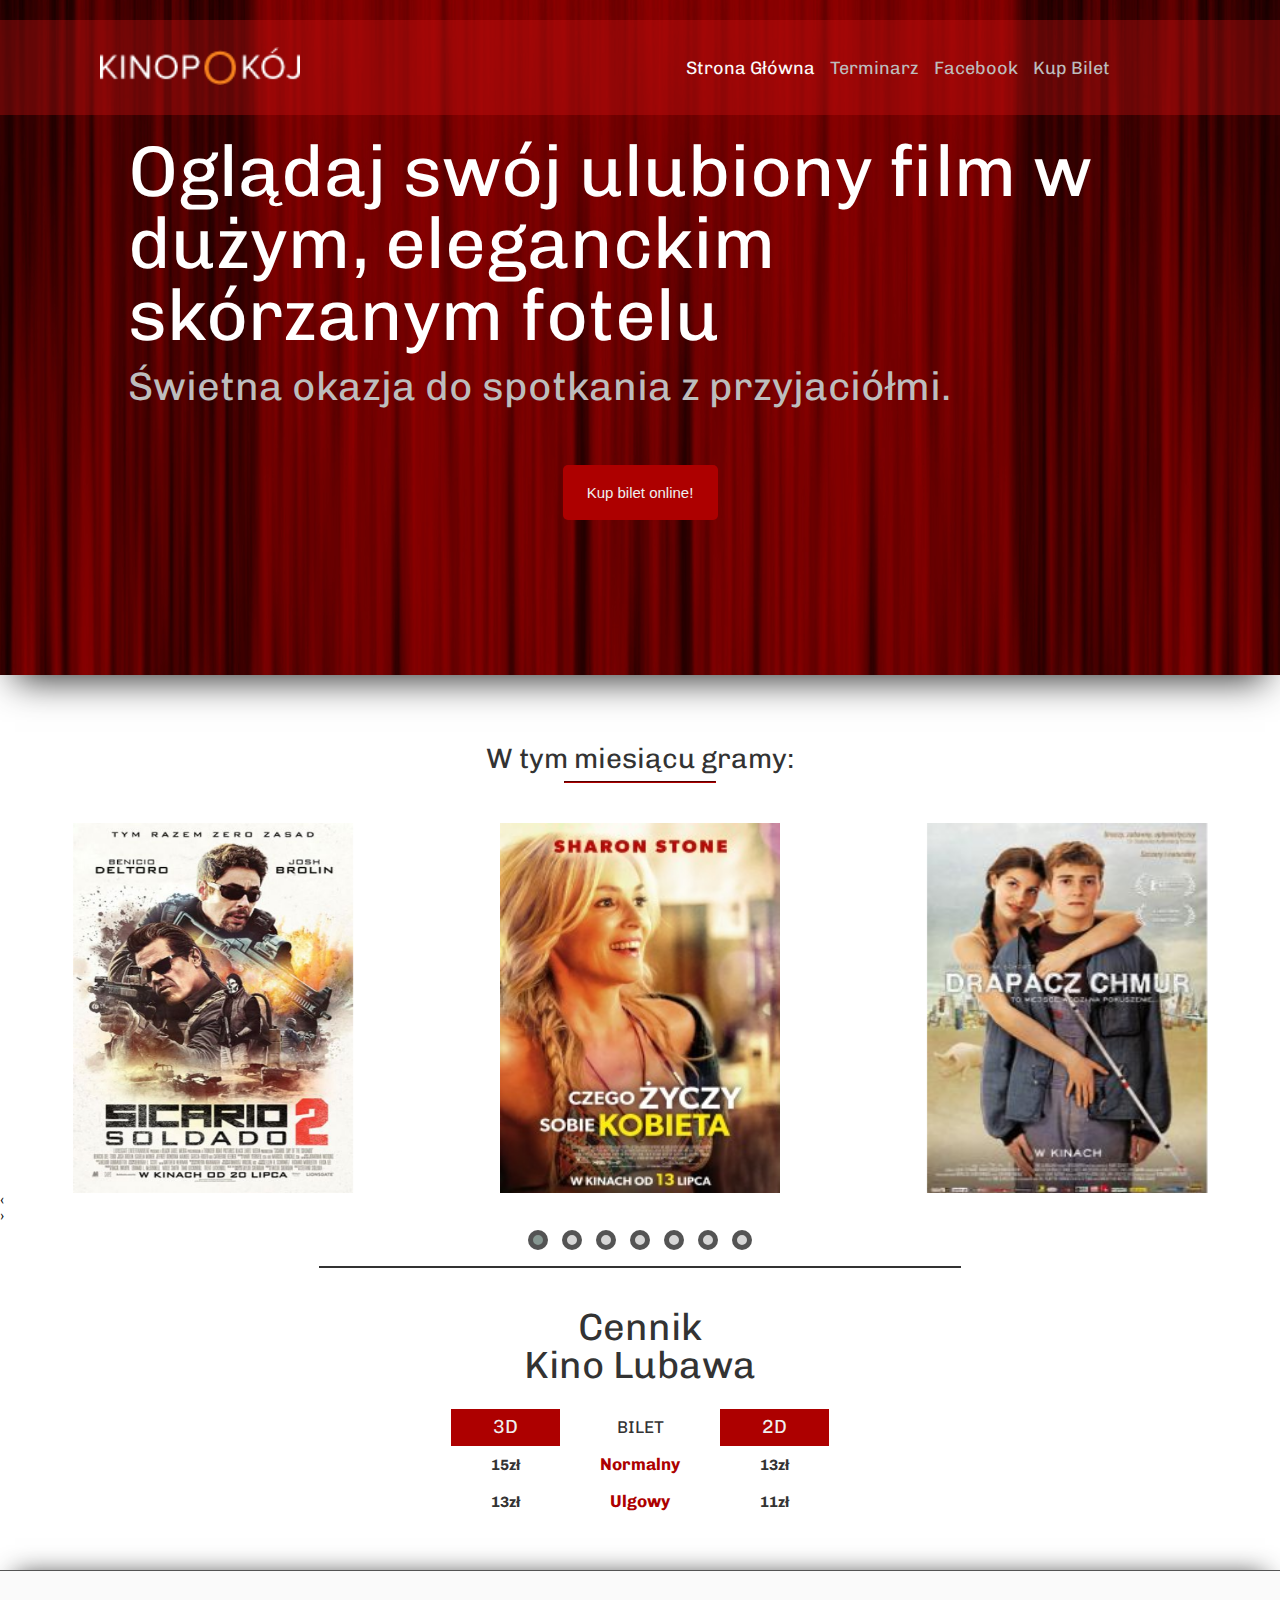
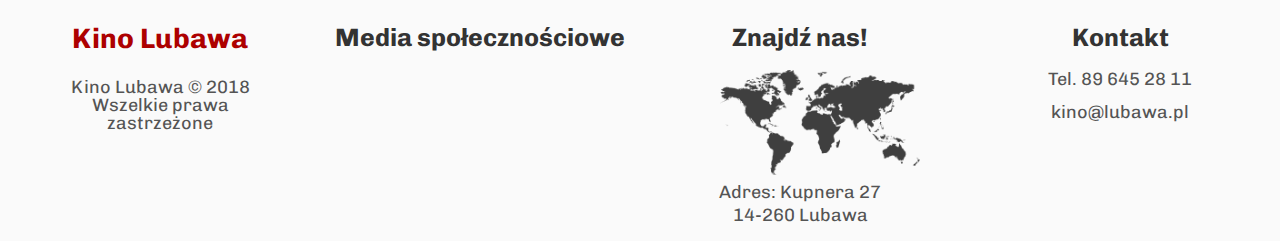
==== commit a1d669fd: "Message" ====
--- a/index.html
+++ b/index.html
@@ -18,15 +18,13 @@
     <div class="main_container bottom">
         <div class="menu_cont">
             <div class="menu_element">
-                <img src="kinopokoj.png" class="img">
+                <a href="https://edrieen.github.io/cinema/index.html" class="active"><img src="kinopokoj.png" class="img"
+                        alt="kino-pokoj-logo"></a>
                 <div class="menu">
-                    <a href="http://127.0.0.1:5500/index.html" class="active">Strona Główna</a>
-                    <a href="http://127.0.0.1:5500/terminarz.html">Terminarz</a>
+                    <a href="https://edrieen.github.io/cinema/index.html" class="active">Strona Główna</a>
+                    <a href="https://edrieen.github.io/cinema/terminarz.html">Terminarz</a>
                     <a href="#" class="secondmenu">Facebook</a>
                     <a href="#" class="secondmenu">Kup Bilet</a>
-                    <a href="#" class="icon">
-                        <i class="fa fa-bars"></i>
-                    </a>
                 </div>
             </div>
         </div>
@@ -44,6 +42,8 @@
             <span class="text">W tym miesiącu gramy:</span>
             <hr>
         </div>
+
+        <!-- ###### IMAGE SLIDER ###### -->
 
         <div class="image_cont">
             <div class="owl-carousel owl-theme" id="main_slider">
@@ -96,7 +96,7 @@
         <div class="element">
             <span class="element_title">Znajdź nas!</span>
             <div class="element_image">
-                <img src="img/map.png" class="img">
+                <img src="img/map.png" class="img" alt="kino-pokoj-mapa">
             </div>
             <span class="element_text">Adres: Kupnera 27</span>
             <span class="element_text">14-260 Lubawa</span>
--- a/style.css
+++ b/style.css
@@ -140,7 +140,7 @@
   height: 75vh;
   display: flex;
   flex-direction: column;
-  box-shadow: 0 0, 0 -10px #AD0000 outset, 0 0, 0 0;
+  box-shadow: 0 0, 0 -10px #AD0000 0 0, 0 0;
 }
 .main_container .menu_cont {
   height: 15vh;
@@ -348,7 +348,7 @@
   height: 75vh;
   display: flex;
   flex-direction: column;
-  box-shadow: 0 0, 0 -10px #AD0000 outset, 0 0, 0 0;
+  box-shadow: 0 0, 0 -10px #AD0000 0 0, 0 0;
 }
 .timetable_box .timetable_container .menu_cont {
   height: 15vh;
@@ -469,6 +469,9 @@
   flex: 4;
   display: flex;
   flex-direction: column;
+}
+.timetable_box .timetable_container .image-categories .info_box_text .importantInfo {
+  color: gold;
 }
 .timetable_box .timetable_container .image-categories .info_box_text__title {
   flex: 1;
@@ -886,17 +889,7 @@
     color: #fafafa;
   }
   .main_container .menu_cont .menu_element .menu a:last-child {
-    margin-right: 20px;
-  }
-  .main_container .menu_cont .menu_element .menu a:not(:nth-child(1)):not(:nth-child(2)):not(:last-child) {
-    display: none;
-  }
-  .main_container .menu_cont .menu_element .menu .icon {
-    display: block;
-    float: right;
-    position: absolute;
-    right: 10px;
-    font-size: 20px;
+    margin-right: -20px;
   }
   .main_container .title_cont {
     height: 30vh;
@@ -993,16 +986,6 @@
   .main_container .menu_cont .menu_element .menu a:last-child {
     margin-right: 20px;
   }
-  .main_container .menu_cont .menu_element .menu a:not(:nth-child(1)):not(:nth-child(2)):not(:last-child) {
-    display: block;
-  }
-  .main_container .menu_cont .menu_element .menu .icon {
-    display: none;
-    float: right;
-    position: absolute;
-    right: 10px;
-    font-size: 20px;
-  }
   .main_container .title_cont {
     height: 40vh;
     width: 100%;
@@ -1079,7 +1062,7 @@
     height: 15vh;
   }
   .main_container .menu_cont .menu_element .img {
-    margin-left: 20px;
+    margin-left: 50px;
     width: 150px;
   }
   .main_container .menu_cont .menu_element .menu {
@@ -1094,19 +1077,6 @@
   }
   .main_container .menu_cont .menu_element .menu .active {
     color: #fafafa;
-  }
-  .main_container .menu_cont .menu_element .menu a:last-child {
-    margin-right: 20px;
-  }
-  .main_container .menu_cont .menu_element .menu a:not(:nth-child(1)):not(:nth-child(2)):not(:last-child) {
-    display: block;
-  }
-  .main_container .menu_cont .menu_element .menu .icon {
-    display: none;
-    float: right;
-    position: absolute;
-    right: 10px;
-    font-size: 20px;
   }
   .main_container .title_cont {
     height: 30vh;
@@ -1144,7 +1114,63 @@
   .main_container .title_cont .text_large {
     font-size: 2.5em;
     color: #ffffff;
-    margin-top: 50px;
+    margin-top: 70px;
+  }
+  .main_container .menu_cont {
+    height: 15vh;
+  }
+  .main_container .menu_cont .menu_element .img {
+    margin-left: 50px;
+    width: 140px;
+    height: 30px;
+  }
+  .main_container .menu_cont .menu_element .menu {
+    margin-right: 50px;
+  }
+  .main_container .menu_cont .menu_element .menu a {
+    text-decoration: none;
+    margin-right: 10px;
+    font-size: 14px;
+    color: #bdbdbd;
+    line-height: 25px;
+  }
+  .main_container .menu_cont .menu_element .menu .active {
+    color: #fafafa;
+  }
+  .main_container .menu_cont .menu_element .menu a:last-child {
+    margin-right: 40px;
+  }
+}
+@media only screen and (orientation: portrait) and (max-width: 500px) {
+  .main_container {
+    height: 70vh;
+  }
+  .main_container .menu_cont {
+    height: 15vh;
+  }
+  .main_container .menu_cont .menu_element .img {
+    margin-left: 20px;
+    width: 130px;
+    height: 25px;
+  }
+  .main_container .menu_cont .menu_element .menu {
+    margin-right: 50px;
+  }
+  .main_container .menu_cont .menu_element .menu a:not(:nth-child(2)):not(:nth-child(4)) {
+    display: none;
+  }
+  .main_container .menu_cont .menu_element .menu a {
+    text-decoration: none;
+    margin-right: 10px;
+    font-size: 14px;
+    color: #bdbdbd;
+    line-height: 25px;
+  }
+  .main_container .menu_cont .menu_element .menu .active {
+    color: #fafafa;
+  }
+  .main_container .menu_cont .menu_element .menu a:last-child {
+    margin-right: -20px;
   }
 }
 html,
@@ -1326,7 +1352,7 @@
     color: #ffffff;
     width: 100%;
     text-align: center;
-    margin-top: 60px;
+    margin-top: 40px;
   }
   .timetable_box .timetable_container .image-categories {
     height: 35vh;
@@ -1375,7 +1401,7 @@
     cursor: pointer;
   }
   .timetable_box .timetable_container .image-categories .owl-carousel div .textoverlay {
-    height: 7vh;
+    height: 9vh;
     background-color: rgba(97, 97, 97, 0.7);
     width: 100%;
     margin: auto;
@@ -1444,20 +1470,10 @@
     line-height: 25px;
   }
   .timetable_box .timetable_container .menu_cont .menu_element .menu .active {
-    color: #efefef;
+    color: #fafafa;
   }
   .timetable_box .timetable_container .menu_cont .menu_element .menu a:last-child {
-    margin-right: 20px;
-  }
-  .timetable_box .timetable_container .menu_cont .menu_element .menu a:not(:nth-child(1)):not(:nth-child(2)):not(:last-child) {
-    display: none;
-  }
-  .timetable_box .timetable_container .menu_cont .menu_element .menu .icon {
-    display: block;
-    float: right;
-    position: absolute;
-    right: 10px;
-    font-size: 20px;
+    margin-right: -20px;
   }
 
   .info_timetable_container {
@@ -1469,9 +1485,9 @@
     flex-direction: column;
   }
   .info_timetable_container .text {
-    font-size: 4.5vh;
+    font-size: 3.8vh;
     color: #333333;
-    margin: 0 0 0 0;
+    margin: 0 0 15px 0;
     text-align: center;
   }
 
@@ -1725,25 +1741,15 @@
   .timetable_box .timetable_container .menu_cont .menu_element .menu a {
     text-decoration: none;
     margin-right: 10px;
-    font-size: 15px;
+    font-size: 14px;
     color: #bdbdbd;
     line-height: 25px;
   }
   .timetable_box .timetable_container .menu_cont .menu_element .menu .active {
-    color: #efefef;
+    color: #fafafa;
   }
   .timetable_box .timetable_container .menu_cont .menu_element .menu a:last-child {
     margin-right: 20px;
-  }
-  .timetable_box .timetable_container .menu_cont .menu_element .menu a:not(:nth-child(1)):not(:nth-child(2)):not(:last-child) {
-    display: block;
-  }
-  .timetable_box .timetable_container .menu_cont .menu_element .menu .icon {
-    display: none;
-    float: right;
-    position: absolute;
-    right: 10px;
-    font-size: 20px;
   }
 
   .elements_container {
@@ -1996,7 +2002,7 @@
     border: none;
   }
   .timetable_box .timetable_container .menu_cont .menu_element .img {
-    margin-left: 20px;
+    margin-left: 50px;
     width: 150px;
   }
   .timetable_box .timetable_container .menu_cont .menu_element .menu {
@@ -2010,20 +2016,7 @@
     line-height: 25px;
   }
   .timetable_box .timetable_container .menu_cont .menu_element .menu .active {
-    color: #efefef;
-  }
-  .timetable_box .timetable_container .menu_cont .menu_element .menu a:last-child {
-    margin-right: 20px;
-  }
-  .timetable_box .timetable_container .menu_cont .menu_element .menu a:not(:nth-child(1)):not(:nth-child(2)):not(:last-child) {
-    display: block;
-  }
-  .timetable_box .timetable_container .menu_cont .menu_element .menu .icon {
-    display: none;
-    float: right;
-    position: absolute;
-    right: 10px;
-    font-size: 20px;
+    color: #fafafa;
   }
 
   .elements_container {
@@ -2276,8 +2269,9 @@
     border: none;
   }
   .timetable_box .timetable_container .menu_cont .menu_element .img {
-    margin-left: 20px;
-    width: 15%;
+    margin-left: 50px;
+    width: 140px;
+    height: 30px;
   }
   .timetable_box .timetable_container .menu_cont .menu_element .menu {
     margin-right: 50px;
@@ -2285,25 +2279,15 @@
   .timetable_box .timetable_container .menu_cont .menu_element .menu a {
     text-decoration: none;
     margin-right: 10px;
-    font-size: 15px;
+    font-size: 14px;
     color: #bdbdbd;
     line-height: 25px;
   }
   .timetable_box .timetable_container .menu_cont .menu_element .menu .active {
-    color: #efefef;
+    color: #fafafa;
   }
   .timetable_box .timetable_container .menu_cont .menu_element .menu a:last-child {
-    margin-right: 20px;
-  }
-  .timetable_box .timetable_container .menu_cont .menu_element .menu a:not(:nth-child(1)):not(:nth-child(2)):not(:last-child) {
-    display: block;
-  }
-  .timetable_box .timetable_container .menu_cont .menu_element .menu .icon {
-    display: none;
-    float: right;
-    position: absolute;
-    right: 10px;
-    font-size: 20px;
+    margin-right: 40px;
   }
 
   .elements_container {
@@ -2413,6 +2397,32 @@
     text-align: center;
   }
 }
+@media only screen and (orientation: portrait) and (max-width: 500px) {
+  .timetable_box .timetable_container .menu_cont .menu_element .img {
+    margin-left: 20px;
+    width: 130px;
+    height: 25px;
+  }
+  .timetable_box .timetable_container .menu_cont .menu_element .menu {
+    margin-right: 50px;
+  }
+  .timetable_box .timetable_container .menu_cont .menu_element .menu a:not(:nth-child(2)):not(:nth-child(4)) {
+    display: none;
+  }
+  .timetable_box .timetable_container .menu_cont .menu_element .menu a {
+    text-decoration: none;
+    margin-right: 10px;
+    font-size: 14px;
+    color: #bdbdbd;
+    line-height: 25px;
+  }
+  .timetable_box .timetable_container .menu_cont .menu_element .menu .active {
+    color: #fafafa;
+  }
+  .timetable_box .timetable_container .menu_cont .menu_element .menu a:last-child {
+    margin-right: -20px;
+  }
+}
 body {
   font-family: "Chivo", sans-serif;
 }
